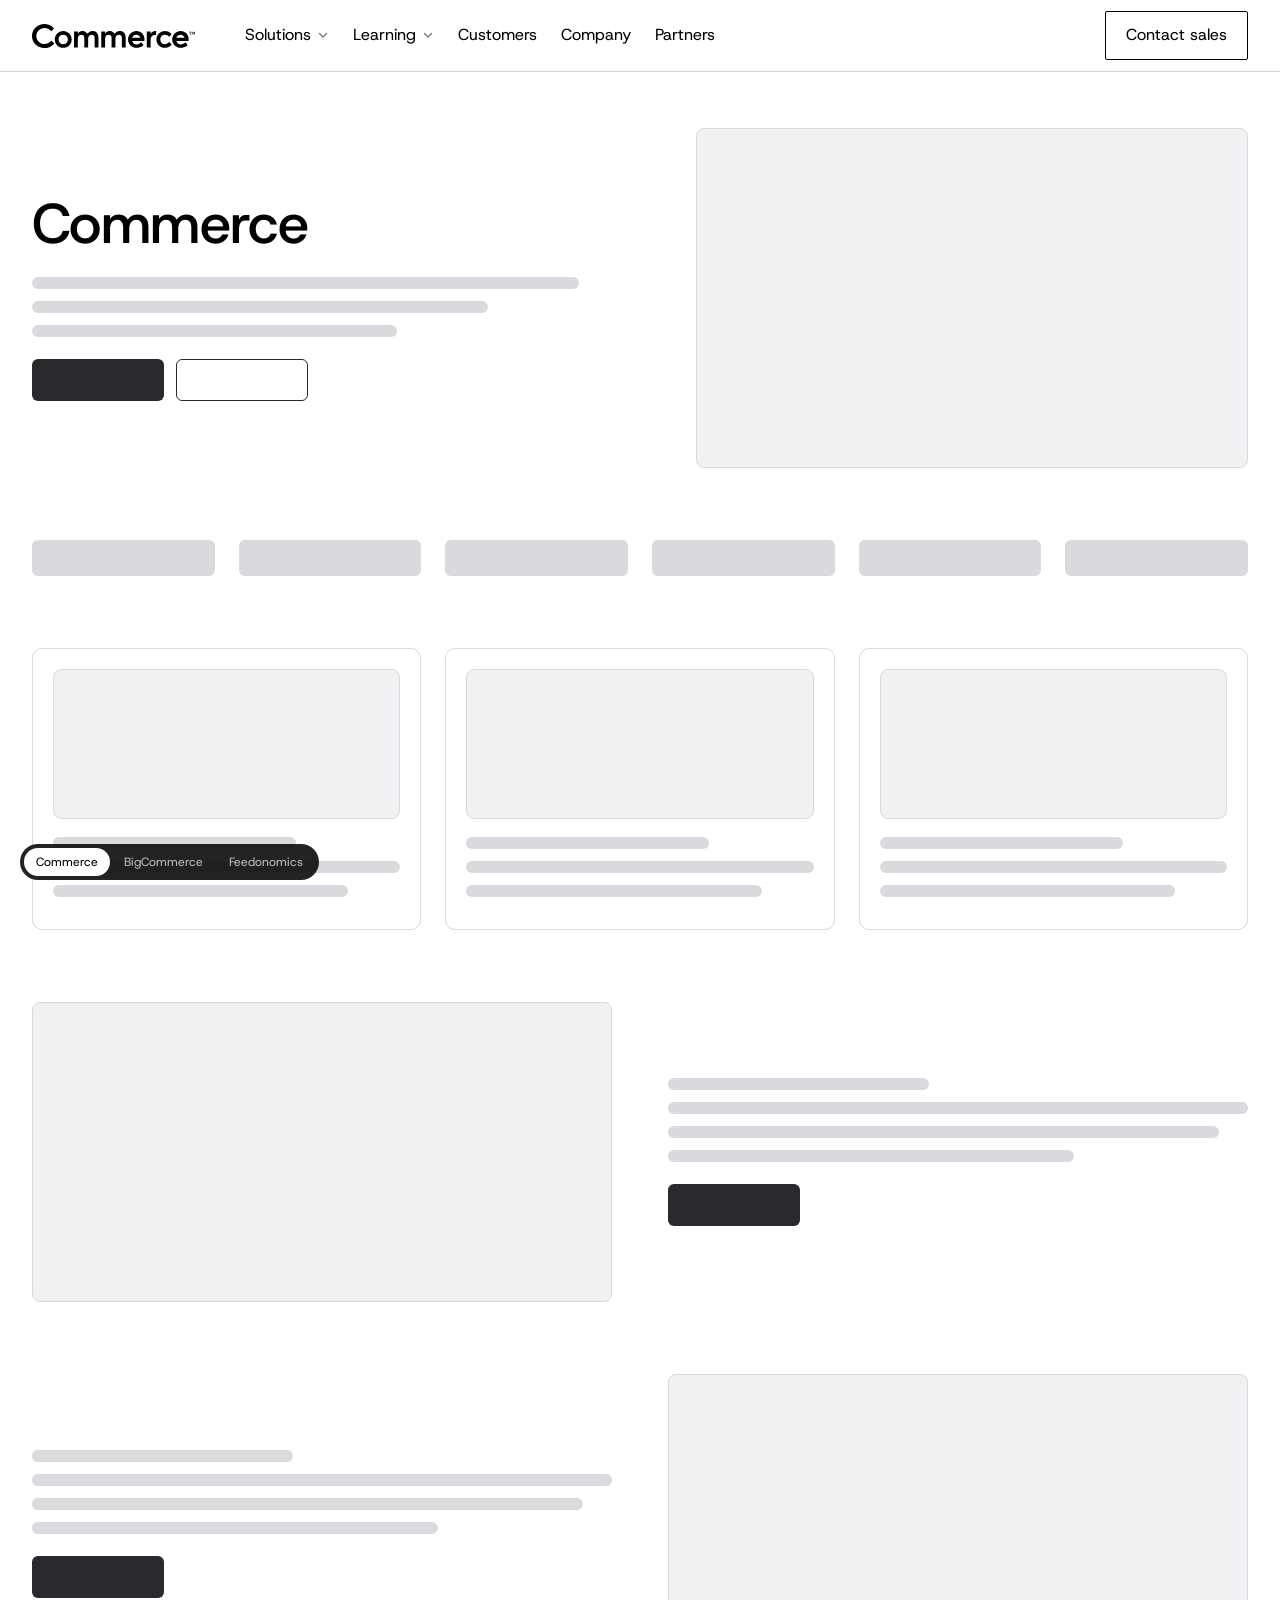
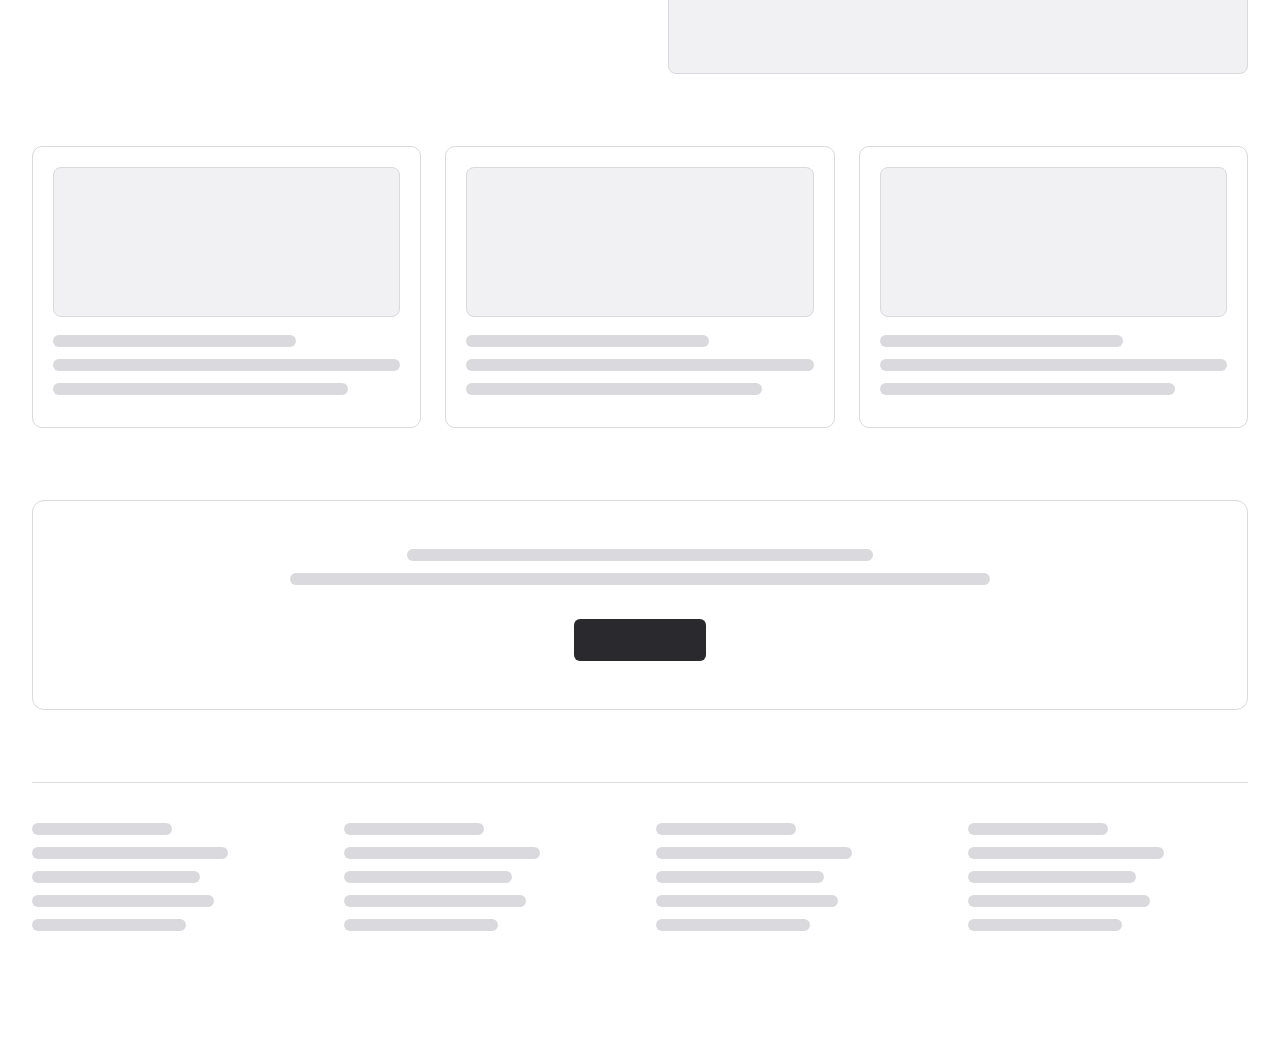
==== index.html @ 50053c6b "Add Commerce navigation prototype Vanilla HTML/CSS/JS prototype of the consolidated commerce.com nav" ====
<!doctype html>
<html lang="en">
<head>
  <meta charset="utf-8">
  <meta name="viewport" content="width=device-width, initial-scale=1">
  <title>Commerce · Navigation prototype</title>
  <link rel="preconnect" href="https://fonts.googleapis.com">
  <link rel="preconnect" href="https://fonts.gstatic.com" crossorigin>
  <link href="https://fonts.googleapis.com/css2?family=Host+Grotesk:wght@300..800&display=swap" rel="stylesheet">
  <link rel="stylesheet" href="css/styles.css">
</head>
<body data-page="commerce">

  <!-- Icon sprite -->
  <svg width="0" height="0" style="position:absolute" aria-hidden="true">
    <symbol id="i-chevron" viewBox="0 0 12 12"><path d="M2.5 4.5L6 8l3.5-3.5" fill="none" stroke="currentColor" stroke-width="1.5" stroke-linecap="round" stroke-linejoin="round"/></symbol>
    <symbol id="i-arrow" viewBox="0 0 12 11"><path d="M11.2217 5.0166C11.4167 5.21188 11.4169 5.52845 11.2217 5.72363L6.20508 10.7402L5.85156 10.3857L5.49805 10.0322L9.66211 5.86719H0V4.86719H9.6582L5.49805 0.707031L6.20508 0L11.2217 5.0166Z" fill="currentColor"/></symbol>
    <symbol id="i-bc" viewBox="0 0 20 20"><path d="M14.2929 4.7071C14.9229 4.07714 16 4.52331 16 5.41421V16C16 16.5523 15.5523 17 15 17H4.41421C3.52331 17 3.07714 15.9229 3.70711 15.2929L14.2929 4.7071Z" fill="currentColor"/></symbol>
    <symbol id="i-fdx" viewBox="0 0 20 20"><path d="M8.58579 3.41407C9.36684 2.63302 10.6332 2.63302 11.4142 3.41407L16.5859 8.58572C17.3669 9.36677 17.3669 10.6331 16.5859 11.4141L10 18L1.99993 9.99993L8.58579 3.41407Z" fill="currentColor"/></symbol>
  </svg>

  <div class="scrim" data-scrim></div>

  <!-- ============ COMMERCE BAR (global) ============ -->
  <header class="commerce-bar">
    <nav class="bar" aria-label="Commerce">
      <a class="logo" href="#/commerce" data-route="commerce" aria-label="Commerce home">
        <img src="assets/commerce-black.svg" alt="Commerce" width="163" height="24">
      </a>

      <div class="bar__right">
        <ul class="nav">
          <li class="nav-slot">
            <button class="nav-item" type="button" aria-expanded="false" aria-controls="menu-solutions" data-menu="menu-solutions">
              <span class="nav-item__label">Solutions</span>
              <svg class="chev" aria-hidden="true"><use href="#i-chevron"/></svg>
            </button>
          </li>
          <li class="nav-slot">
            <button class="nav-item" type="button" aria-expanded="false" aria-controls="menu-learning" data-menu="menu-learning">
              <span class="nav-item__label">Learning</span>
              <svg class="chev" aria-hidden="true"><use href="#i-chevron"/></svg>
            </button>
          </li>
          <li><a class="nav-item" href="#"><span class="nav-item__label">Customers</span></a></li>
          <li><a class="nav-item" href="#"><span class="nav-item__label">Company</span></a></li>
          <li><a class="nav-item" href="#"><span class="nav-item__label">Partners</span></a></li>
        </ul>
        <a class="btn btn--secondary" href="#"><span>Contact sales</span></a>
      </div>

      <!-- Solutions menu -->
      <div class="menu menu--end menu--lg" id="menu-solutions" style="--w:989px" role="region" aria-label="Solutions">
        <div class="menu__cols" style="--gap:72px">
          <section class="reveal" style="--d:0">
            <p class="eyebrow">Products</p>
            <div class="product-row">
              <div class="product" data-section="bigcommerce">
                <a class="product__head" href="#/bigcommerce" data-route="bigcommerce">
                  <span class="tile"><svg aria-hidden="true"><use href="#i-bc"/></svg></span>
                  <span class="product__text">
                    <span class="product__name">BigCommerce</span>
                    <span class="product__tag">Ecommerce platform for B2C and B2B</span>
                  </span>
                </a>
                <ul class="tree">
                  <li><a class="link" href="#"><span class="link__label">B2B Commerce</span></a></li>
                  <li><a class="link" href="#"><span class="link__label">Headless Commerce</span></a></li>
                  <li><a class="link" href="#"><span class="link__label">Payments</span></a></li>
                  <li><a class="link" href="#"><span class="link__label">Agentic Commerce ✦</span></a></li>
                  <li><a class="link" href="#"><span class="link__label">Multi-Storefront</span></a></li>
                  <li><a class="link" href="#"><span class="link__label">Checkout</span></a></li>
                  <li><a class="link" href="#"><span class="link__label">Apps &amp; Integrations</span></a></li>
                </ul>
              </div>
              <div class="product" data-section="feedonomics">
                <a class="product__head" href="#/feedonomics" data-route="feedonomics">
                  <span class="tile"><svg aria-hidden="true"><use href="#i-fdx"/></svg></span>
                  <span class="product__text">
                    <span class="product__name">Feedonomics</span>
                    <span class="product__tag">Product feed management</span>
                  </span>
                </a>
                <ul class="tree">
                  <li><a class="link" href="#"><span class="link__label">AI Data Enrichment ✦</span></a></li>
                  <li><a class="link" href="#"><span class="link__label">Agentic Commerce ✦</span></a></li>
                  <li><a class="link" href="#"><span class="link__label">Ecommerce Platform Sync</span></a></li>
                  <li><a class="link" href="#"><span class="link__label">Advertising</span></a></li>
                  <li><a class="link" href="#"><span class="link__label">Marketplaces</span></a></li>
                  <li><a class="link" href="#"><span class="link__label">Order Orchestration</span></a></li>
                  <li><a class="link" href="#"><span class="link__label">Integrations</span></a></li>
                </ul>
              </div>
            </div>
          </section>

          <section class="reveal" style="--d:1">
            <p class="eyebrow">Capabilities</p>
            <div class="group-row" style="--gap:64px">
              <div class="group">
                <p class="group__title">Industries</p>
                <ul class="list list--bordered">
                  <li><a class="link" href="#"><span class="link__label">Automotive</span></a></li>
                  <li><a class="link" href="#"><span class="link__label">B2B &amp; Wholesale</span></a></li>
                  <li><a class="link" href="#"><span class="link__label">Health &amp; Beauty</span></a></li>
                  <li><a class="link" href="#"><span class="link__label">Home &amp; Garden</span></a></li>
                  <li><a class="link" href="#"><span class="link__label">Sports &amp; Outdoors</span></a></li>
                  <li><a class="link" href="#"><span class="link__label">Fashion &amp; Apparel</span></a></li>
                  <li><a class="link" href="#"><span class="link__label">Food &amp; Beverage</span></a></li>
                  <li><a class="link" href="#"><span class="link__label">Manufacturing</span></a></li>
                </ul>
              </div>
              <div class="group">
                <p class="group__title">Teams</p>
                <ul class="list list--bordered">
                  <li><a class="link" href="#"><span class="link__label">Marketing</span></a></li>
                  <li><a class="link" href="#"><span class="link__label">Developers</span></a></li>
                  <li><a class="link" href="#"><span class="link__label">Ecommerce</span></a></li>
                  <li><a class="link" href="#"><span class="link__label">IT &amp; Security</span></a></li>
                </ul>
              </div>
            </div>
          </section>
        </div>

        <div class="strip reveal" style="--d:2">
          <div class="strip__text">
            <a class="strip__title" href="#" data-title="AI Labs">✦ Visit our AI Labs</a>
            <span class="strip__dot" aria-hidden="true">•</span>
            <span>Experiments and early access to what we’re building in agentic commerce.</span>
          </div>
          <a class="btn btn--text btn--sm" href="#" data-title="AI Labs" data-in-card aria-hidden="true" tabindex="-1"><span>Learn more</span><svg aria-hidden="true"><use href="#i-arrow"/></svg></a>
        </div>
      </div>

      <!-- Learning menu -->
      <div class="menu menu--end" id="menu-learning" style="--w:700px" role="region" aria-label="Learning">
        <div class="menu__cols" style="--gap:48px">
          <div class="group reveal" style="--d:0">
            <p class="group__title">Learning Resources</p>
            <ul class="list">
              <li><a class="link" href="#"><span class="link__label">Commerce Growth</span></a></li>
              <li><a class="link" href="#"><span class="link__label">B2B Ecommerce</span></a></li>
              <li><a class="link" href="#"><span class="link__label">Agentic Commerce</span><span class="tag">New</span></a></li>
              <li><a class="link" href="#"><span class="link__label">Channels &amp; Marketplaces</span></a></li>
              <li><a class="link" href="#"><span class="link__label">Commerce Trends</span></a></li>
              <li><a class="link" href="#"><span class="link__label">Holiday Commerce</span></a></li>
              <li><a class="link" href="#"><span class="link__label">Developer Blog</span></a></li>
            </ul>
          </div>
          <div class="group reveal" style="--d:1">
            <p class="group__title">Browse by Type</p>
            <ul class="list">
              <li><a class="link" href="#"><span class="link__label">All Resources</span></a></li>
              <li><a class="link" href="#"><span class="link__label">Articles</span></a></li>
              <li><a class="link" href="#"><span class="link__label">Blog</span></a></li>
              <li><a class="link" href="#"><span class="link__label">Guides</span></a></li>
              <li><a class="link" href="#"><span class="link__label">Podcasts</span></a></li>
              <li><a class="link" href="#"><span class="link__label">Reports</span></a></li>
              <li><a class="link" href="#"><span class="link__label">Webinars</span></a></li>
              <li><a class="link" href="#"><span class="link__label">Events</span></a></li>
            </ul>
          </div>
          <div class="group reveal" style="--d:2">
            <p class="group__title">Press</p>
            <ul class="list">
              <li><a class="link" href="#"><span class="link__label">Press Releases</span></a></li>
              <li><a class="link" href="#"><span class="link__label">News</span></a></li>
            </ul>
          </div>
        </div>
      </div>
    </nav>
  </header>

  <!-- ============ BIGCOMMERCE SUB BAR (sticky) ============ -->
  <div class="sub-bar" data-brand="bigcommerce">
    <nav class="bar bar--sub" aria-label="BigCommerce">
      <span class="sub-bar__label">Solution / BigCommerce</span>
      <ul class="nav nav--sub">
        <li class="nav-slot">
          <button class="nav-item" type="button" aria-expanded="false" aria-controls="menu-bc-features" data-menu="menu-bc-features">
            <span class="nav-item__label">Product Features</span>
            <svg class="chev" aria-hidden="true"><use href="#i-chevron"/></svg>
          </button>
          <div class="menu menu--sub" id="menu-bc-features" style="--w:1040px" role="region" aria-label="Product Features">
            <div class="menu__cols" style="--gap:28px">
              <div class="group reveal" style="--d:0">
                <p class="group__title">Start &amp; Build</p>
                <ul class="list">
                  <li><a class="link" href="#"><span class="link__label">Product Overview</span></a></li>
                  <li><a class="link" href="#"><span class="link__label">Agentic Commerce ✦</span></a></li>
                  <li><a class="link" href="#"><span class="link__label">Design Your Store</span></a></li>
                  <li><a class="link" href="#"><span class="link__label">Apps &amp; Integrations</span></a></li>
                  <li><a class="link" href="#"><span class="link__label">Migrate to BigCommerce</span></a></li>
                </ul>
              </div>
              <div class="group reveal" style="--d:1">
                <p class="group__title">Sell Your Way</p>
                <ul class="list">
                  <li><a class="link" href="#"><span class="link__label">B2B Commerce</span></a></li>
                  <li><a class="link" href="#"><span class="link__label">Channels &amp; Advertising</span></a></li>
                  <li><a class="link" href="#"><span class="link__label">Product Feed Management</span></a></li>
                  <li><a class="link" href="#"><span class="link__label">Multi-Storefront</span></a></li>
                  <li><a class="link" href="#"><span class="link__label">Headless Commerce</span></a></li>
                  <li><a class="link" href="#"><span class="link__label">International Commerce</span></a></li>
                  <li><a class="link" href="#"><span class="link__label">Data &amp; Analytics</span></a></li>
                </ul>
              </div>
              <div class="group reveal" style="--d:2">
                <p class="group__title">Run Your Business</p>
                <ul class="list">
                  <li><a class="link" href="#"><span class="link__label">Checkout</span></a></li>
                  <li><a class="link" href="#"><span class="link__label">Payments</span></a></li>
                  <li><a class="link" href="#"><span class="link__label">Inventory</span></a></li>
                  <li><a class="link" href="#"><span class="link__label">Shipping</span></a></li>
                  <li><a class="link" href="#"><span class="link__label">Promotions</span></a></li>
                  <li><a class="link" href="#"><span class="link__label">Companion ✦</span></a></li>
                </ul>
              </div>
              <div class="card reveal" style="--d:3">
                <div class="group">
                  <p class="group__title">Developers</p>
                  <ul class="list">
                    <li><a class="link" href="#"><span class="link__label">Developer Docs</span></a></li>
                    <li><a class="link" href="#"><span class="link__label">MCP Toolkit ✦</span></a></li>
                    <li><a class="link" href="#"><span class="link__label">Security &amp; Compliance</span></a></li>
                    <li><a class="link" href="#"><span class="link__label">Hosting &amp; Performance</span></a></li>
                    <li><a class="link" href="#"><span class="link__label">Staging Pro</span></a></li>
                  </ul>
                </div>
              </div>
            </div>
          </div>
        </li>
        <li><a class="nav-item" href="#"><span class="nav-item__label">Services</span></a></li>
        <li><a class="nav-item" href="#"><span class="nav-item__label">Integrations</span></a></li>
        <li><a class="nav-item" href="#"><span class="nav-item__label">Pricing</span></a></li>
        <li class="nav-slot">
          <button class="nav-item" type="button" aria-expanded="false" aria-controls="menu-bc-resources" data-menu="menu-bc-resources">
            <span class="nav-item__label">Resources</span>
            <svg class="chev" aria-hidden="true"><use href="#i-chevron"/></svg>
          </button>
          <div class="menu menu--sub" id="menu-bc-resources" style="--w:760px" role="region" aria-label="Resources">
            <div class="menu__cols" style="--gap:28px">
              <div class="group reveal" style="--d:0">
                <p class="group__title">Product Info</p>
                <ul class="list">
                  <li><a class="link" href="#"><span class="link__label">Basics of BigCommerce</span></a></li>
                  <li><a class="link" href="#"><span class="link__label">Product Releases</span></a></li>
                  <li><a class="link" href="#"><span class="link__label">Help Center</span></a></li>
                  <li><a class="link" href="#"><span class="link__label">BigCommerce University</span></a></li>
                </ul>
              </div>
              <div class="group reveal" style="--d:1">
                <p class="group__title">Community</p>
                <ul class="list">
                  <li><a class="link" href="#"><span class="link__label">Case Studies</span></a></li>
                  <li><a class="link" href="#"><span class="link__label">Customer Showcase</span></a></li>
                  <li><a class="link" href="#"><span class="link__label">Community Q&amp;A</span></a></li>
                </ul>
              </div>
              <div class="card reveal" style="--d:2">
                <div class="group">
                  <p class="group__title">Build</p>
                  <ul class="list">
                    <li><a class="link" href="#"><span class="link__label">Developer Docs</span></a></li>
                    <li><a class="link" href="#"><span class="link__label">API Reference</span></a></li>
                    <li><a class="link" href="#"><span class="link__label">MCP Toolkit ✦</span></a></li>
                    <li><a class="link" href="#"><span class="link__label">Apps Marketplace</span></a></li>
                    <li><a class="link" href="#"><span class="link__label">Partner Directory</span></a></li>
                  </ul>
                </div>
              </div>
            </div>
          </div>
        </li>
      </ul>
      <div class="sub-bar__right">
        <a class="nav-item" href="#"><span class="nav-item__label">Login</span></a>
        <a class="btn btn--secondary btn--sm" href="#"><span>Free trial</span></a>
        <a class="btn btn--primary btn--sm" href="#"><span>Get a demo</span></a>
      </div>
    </nav>
  </div>

  <!-- ============ FEEDONOMICS SUB BAR (sticky) ============ -->
  <div class="sub-bar" data-brand="feedonomics">
    <nav class="bar bar--sub" aria-label="Feedonomics">
      <span class="sub-bar__label">Solution / Feedonomics</span>
      <ul class="nav nav--sub">
        <li class="nav-slot">
          <button class="nav-item" type="button" aria-expanded="false" aria-controls="menu-fdx-features" data-menu="menu-fdx-features">
            <span class="nav-item__label">Product Features</span>
            <svg class="chev" aria-hidden="true"><use href="#i-chevron"/></svg>
          </button>
          <div class="menu menu--sub" id="menu-fdx-features" style="--w:760px" role="region" aria-label="Product Features">
            <div class="menu__cols" style="--gap:28px">
              <div class="group reveal" style="--d:0">
                <p class="group__title">Overview</p>
                <ul class="list">
                  <li><a class="link" href="#"><span class="link__label">Product Overview</span></a></li>
                  <li><a class="link" href="#"><span class="link__label">How It Works</span></a></li>
                </ul>
              </div>
              <div class="group reveal" style="--d:1">
                <p class="group__title">Products</p>
                <ul class="list">
                  <li><a class="link" href="#"><span class="link__label">Advertising</span></a></li>
                  <li><a class="link" href="#"><span class="link__label">AI Data Enrichment ✦</span></a></li>
                  <li><a class="link" href="#"><span class="link__label">Marketplaces</span></a></li>
                  <li><a class="link" href="#"><span class="link__label">Agentic Commerce ✦</span></a></li>
                  <li><a class="link" href="#"><span class="link__label">Order Orchestration</span></a></li>
                  <li><a class="link" href="#"><span class="link__label">Ecommerce Platform Sync</span></a></li>
                </ul>
              </div>
              <div class="promo reveal" style="--d:2">
                <span class="promo__eyebrow">Feedonomics Surface</span>
                <p class="promo__text">Install on BigCommerce. Free and ready in minutes.</p>
                <a class="btn btn--text btn--sm" href="#" data-in-card><span>Explore Surface</span><svg aria-hidden="true"><use href="#i-arrow"/></svg></a>
              </div>
            </div>
          </div>
        </li>
        <li class="nav-slot">
          <button class="nav-item" type="button" aria-expanded="false" aria-controls="menu-fdx-integrations" data-menu="menu-fdx-integrations">
            <span class="nav-item__label">Integrations</span>
            <svg class="chev" aria-hidden="true"><use href="#i-chevron"/></svg>
          </button>
          <div class="menu menu--sub" id="menu-fdx-integrations" style="--w:860px" role="region" aria-label="Integrations">
            <div class="menu__cols" style="--gap:28px">
              <div class="group reveal" style="--d:0">
                <p class="group__title">Overview</p>
                <ul class="list">
                  <li><a class="link" href="#"><span class="link__label">Supported Channels</span></a></li>
                  <li><a class="link" href="#"><span class="link__label">Supported Platforms</span></a></li>
                  <li><a class="btn btn--text btn--sm" href="#"><span>View all integrations</span><svg aria-hidden="true"><use href="#i-arrow"/></svg></a></li>
                </ul>
              </div>
              <div class="group reveal" style="--d:1">
                <p class="group__title">Supported Platforms</p>
                <ul class="list">
                  <li><a class="link link--logo" href="#"><img src="assets/platforms/shopify.svg" alt="" width="20" height="20"><span class="link__label">Shopify</span></a></li>
                  <li><a class="link link--logo" href="#"><img src="assets/platforms/bigcommerce.svg" alt="" width="20" height="20"><span class="link__label">BigCommerce</span></a></li>
                  <li><a class="link link--logo" href="#"><img src="assets/platforms/oracle-netsuite.svg" alt="" width="20" height="20"><span class="link__label">Oracle NetSuite</span></a></li>
                  <li><a class="link link--logo" href="#"><img src="assets/platforms/oracle-commerce.svg" alt="" width="20" height="20"><span class="link__label">Oracle Commerce</span></a></li>
                  <li><a class="link link--logo" href="#"><img src="assets/platforms/salesforce-commerce-cloud.svg" alt="" width="20" height="20"><span class="link__label">Salesforce Commerce Cloud</span></a></li>
                  <li><a class="link link--logo" href="#"><img src="assets/platforms/adobe-commerce-magento.svg" alt="" width="20" height="20"><span class="link__label">Adobe Commerce / Magento</span></a></li>
                  <li><a class="link link--logo" href="#"><img src="assets/platforms/woocommerce.svg" alt="" width="20" height="20"><span class="link__label">WooCommerce</span></a></li>
                  <li><a class="link link--logo" href="#"><img src="assets/platforms/custom.svg" alt="" width="20" height="20"><span class="link__label">Custom</span></a></li>
                </ul>
              </div>
              <div class="promo reveal" style="--d:2">
                <span class="promo__eyebrow">Integrations</span>
                <p class="promo__text">Your stack, upgraded. Connect the dots so your systems move like one engine.</p>
                <a class="btn btn--text btn--sm" href="#" data-in-card><span>Get my plan</span><svg aria-hidden="true"><use href="#i-arrow"/></svg></a>
              </div>
            </div>
          </div>
        </li>
        <li><a class="nav-item" href="#"><span class="nav-item__label">Services</span></a></li>
        <li><a class="nav-item" href="#"><span class="nav-item__label">Pricing</span></a></li>
        <li class="nav-slot">
          <button class="nav-item" type="button" aria-expanded="false" aria-controls="menu-fdx-resources" data-menu="menu-fdx-resources">
            <span class="nav-item__label">Resources</span>
            <svg class="chev" aria-hidden="true"><use href="#i-chevron"/></svg>
          </button>
          <div class="menu menu--sub" id="menu-fdx-resources" style="--w:700px" role="region" aria-label="Resources">
            <div class="menu__cols" style="--gap:48px">
              <div class="group reveal" style="--d:0">
                <p class="group__title">Learn</p>
                <ul class="list">
                  <li><a class="link" href="#"><span class="link__label">Feed Management Guides</span></a></li>
                  <li><a class="link" href="#"><span class="link__label">Case Studies</span></a></li>
                  <li><a class="link" href="#"><span class="link__label">Webinars</span></a></li>
                </ul>
              </div>
              <div class="group reveal" style="--d:1">
                <p class="group__title">Get Help</p>
                <ul class="list">
                  <li><a class="link" href="#"><span class="link__label">FeedSupport™</span></a></li>
                  <li><a class="link" href="#"><span class="link__label">Help Center</span></a></li>
                  <li><a class="link" href="#"><span class="link__label">Contact</span></a></li>
                </ul>
              </div>
              <div class="group reveal" style="--d:2">
                <p class="group__title">Build</p>
                <ul class="list">
                  <li><a class="link" href="#"><span class="link__label">Developer Docs</span></a></li>
                  <li><a class="link" href="#"><span class="link__label">API Reference</span></a></li>
                  <li><a class="link" href="#"><span class="link__label">Supported Integrations</span></a></li>
                </ul>
              </div>
            </div>
          </div>
        </li>
      </ul>
      <div class="sub-bar__right">
        <a class="nav-item" href="#"><span class="nav-item__label">Login</span></a>
        <a class="btn btn--primary btn--sm" href="#"><span>Get a demo</span></a>
      </div>
    </nav>
  </div>

  <!-- ============ PAGE (wireframe, like Josh's prototype) ============ -->
  <main class="page" id="page">
    <section class="wf-hero">
      <div>
        <h1 class="wf-title" data-page-title>Commerce</h1>
        <div class="wf-line" style="width:90%"></div>
        <div class="wf-line" style="width:75%"></div>
        <div class="wf-line" style="width:60%"></div>
        <div class="wf-btns"><div class="wf-btn"></div><div class="wf-btn ghost"></div></div>
      </div>
      <div class="wf-img"></div>
    </section>
    <section class="wf-logos">
      <div class="wf-logo"></div><div class="wf-logo"></div><div class="wf-logo"></div>
      <div class="wf-logo"></div><div class="wf-logo"></div><div class="wf-logo"></div>
    </section>
    <section class="wf-grid">
      <div class="wf-card"><div class="wf-img sm"></div><div class="wf-line" style="width:70%"></div><div class="wf-line" style="width:100%"></div><div class="wf-line" style="width:85%"></div></div>
      <div class="wf-card"><div class="wf-img sm"></div><div class="wf-line" style="width:70%"></div><div class="wf-line" style="width:100%"></div><div class="wf-line" style="width:85%"></div></div>
      <div class="wf-card"><div class="wf-img sm"></div><div class="wf-line" style="width:70%"></div><div class="wf-line" style="width:100%"></div><div class="wf-line" style="width:85%"></div></div>
    </section>
    <section class="wf-split">
      <div class="wf-img"></div>
      <div>
        <div class="wf-line" style="width:45%"></div><div class="wf-line" style="width:100%"></div><div class="wf-line" style="width:95%"></div><div class="wf-line" style="width:70%"></div>
        <div class="wf-btns"><div class="wf-btn"></div></div>
      </div>
    </section>
    <section class="wf-split rev">
      <div>
        <div class="wf-line" style="width:45%"></div><div class="wf-line" style="width:100%"></div><div class="wf-line" style="width:95%"></div><div class="wf-line" style="width:70%"></div>
        <div class="wf-btns"><div class="wf-btn"></div></div>
      </div>
      <div class="wf-img"></div>
    </section>
    <section class="wf-grid">
      <div class="wf-card"><div class="wf-img sm"></div><div class="wf-line" style="width:70%"></div><div class="wf-line" style="width:100%"></div><div class="wf-line" style="width:85%"></div></div>
      <div class="wf-card"><div class="wf-img sm"></div><div class="wf-line" style="width:70%"></div><div class="wf-line" style="width:100%"></div><div class="wf-line" style="width:85%"></div></div>
      <div class="wf-card"><div class="wf-img sm"></div><div class="wf-line" style="width:70%"></div><div class="wf-line" style="width:100%"></div><div class="wf-line" style="width:85%"></div></div>
    </section>
    <section class="wf-band">
      <div class="wf-line" style="width:40%"></div><div class="wf-line" style="width:60%"></div>
      <div class="wf-btns center"><div class="wf-btn"></div></div>
    </section>
    <footer class="wf-footer">
      <div><div class="wf-line" style="width:50%"></div><div class="wf-line" style="width:70%"></div><div class="wf-line" style="width:60%"></div><div class="wf-line" style="width:65%"></div><div class="wf-line" style="width:55%"></div></div>
      <div><div class="wf-line" style="width:50%"></div><div class="wf-line" style="width:70%"></div><div class="wf-line" style="width:60%"></div><div class="wf-line" style="width:65%"></div><div class="wf-line" style="width:55%"></div></div>
      <div><div class="wf-line" style="width:50%"></div><div class="wf-line" style="width:70%"></div><div class="wf-line" style="width:60%"></div><div class="wf-line" style="width:65%"></div><div class="wf-line" style="width:55%"></div></div>
      <div><div class="wf-line" style="width:50%"></div><div class="wf-line" style="width:70%"></div><div class="wf-line" style="width:60%"></div><div class="wf-line" style="width:65%"></div><div class="wf-line" style="width:55%"></div></div>
    </footer>
  </main>

  <!-- Prototype scaffolding: jump between page states -->
  <div class="proto-switch" role="group" aria-label="Prototype page">
    <a href="#/commerce" data-route="commerce">Commerce</a>
    <a href="#/bigcommerce" data-route="bigcommerce">BigCommerce</a>
    <a href="#/feedonomics" data-route="feedonomics">Feedonomics</a>
  </div>

  <script src="js/nav.js"></script>
</body>
</html>
---- css/styles.css ----
/* ==========================================================================
   Commerce navigation prototype
   Tokens come from the Multi-Brand [DS] library, "Brand" collection, BC mode.
   ========================================================================== */

:root {
  --logo-w: 163px;
  --nav-gap: 40px;
  /* Type */
  --font: "Host Grotesk", ui-sans-serif, system-ui, -apple-system, "Segoe UI", sans-serif;
  --type-m: 16px;            /* Type/Font Size/Type M  (main nav) */
  --type-s: 14px;            /* Type/Font Size/Type S  (menus, sub nav) */
  --lh-m: 22.4px;
  --lh-s: 19.6px;
  --w-regular: 400;
  --w-medium: 500;

  /* Color */
  --text: #000;                 /* Type/Color/Primary */
  --text-tertiary: #667085;     /* Type/Color/Tertiary */
  --text-inverse: #fff;         /* Type/Color/Inverse */
  --surface: #fff;              /* Surface/Base */
  --surface-2: #f2f4f7;         /* Surface/Secondary */
  --surface-inverse: #000;      /* Surface/Inverse */
  --border: #d0d5dd;           /* Border/UI/Border 200 */
  --border-strong: #000;        /* Border/UI/Border Black */

  /* Radius */
  --r-sm: 2px;                  /* button */
  --r-md: 8px;                  /* nav item fill */
  --r-lg: 12px;                 /* icon tile */
  --r-xl: 16px;                 /* menu panel, cards */

  /* Layout */
  --gutter: 32px;
  --bar-h: 72px;
  --sub-h: 53px;

  /* Motion: unhurried, eased-out. Same curve family Lattice uses. */
  --ease: cubic-bezier(0.165, 0.84, 0.44, 1);
  --ease-out: cubic-bezier(0.16, 1, 0.3, 1);
  --ease-soft: cubic-bezier(0.24, 0.64, 0.32, 1);
  --t-fill: 0.34s;
  --t-menu: 0.5s;
  --t-scrim: 0.5s;

  /* Wireframe page (matches Josh's prototype) */
  --wf: #d9d9de;
  --wf-light: #f1f1f3;
  --wf-dark: #2a2a2e;
}

*, *::before, *::after { box-sizing: border-box; }

html { scroll-behavior: auto; }

body {
  margin: 0;
  min-width: 1100px;
  font-family: var(--font);
  font-size: var(--type-s);
  line-height: var(--lh-s);
  font-weight: var(--w-regular);
  color: var(--text);
  background: var(--surface);
  -webkit-font-smoothing: antialiased;
}

a { color: inherit; text-decoration: none; }
ul { list-style: none; margin: 0; padding: 0; }
p { margin: 0; }
button { font: inherit; color: inherit; }
img { display: block; }

:focus-visible { outline: 2px solid var(--text); outline-offset: 2px; }

/* ==========================================================================
   Scrim
   ========================================================================== */
.scrim {
  position: fixed;
  inset: 0;
  z-index: 50;
  background: rgba(0, 0, 0, 0.35);
  opacity: 0;
  pointer-events: none;
  transition: opacity var(--t-scrim) var(--ease);
}
body.menu-open .scrim { opacity: 1; pointer-events: auto; }

/* ==========================================================================
   Bars
   Commerce bar: sticky on Commerce pages, scrolls away on BigCommerce and
   Feedonomics pages. The product (Solution) bar is always sticky.
   ========================================================================== */
.commerce-bar {
  position: relative;
  z-index: 70;
  background: var(--surface);
}
body[data-page="commerce"] .commerce-bar { position: sticky; top: 0; }

.bar {
  position: relative;
  display: flex;
  align-items: center;
  height: var(--bar-h);
  padding: 0 var(--gutter);
  background: var(--surface);
  border-bottom: 1px solid var(--border);
  font-size: var(--type-m);
  line-height: var(--lh-m);
}
.logo { display: inline-flex; align-items: center; }
.logo img { height: 24px; width: auto; }

.bar__right { display: contents; }
/* Nav items sit next to the logo; the button stays on the right */
.bar__right > .nav { margin-left: var(--nav-gap); }
.bar__right > .btn { margin-left: auto; }
/* 4px between items so an active fill and a hover fill never touch */
.nav { display: flex; align-items: center; gap: 4px; }

/* Sub (Solution) bar */
.sub-bar {
  display: none;
  position: sticky;
  top: 0;
  z-index: 60;
}
body[data-page="bigcommerce"] .sub-bar[data-brand="bigcommerce"],
body[data-page="feedonomics"] .sub-bar[data-brand="feedonomics"] {
  display: block;
  animation: bar-in 0.7s var(--ease-out) both;
}
.bar--sub {
  height: var(--sub-h);
  padding: 8px var(--gutter);
  gap: 28px;
  font-size: var(--type-s);
  line-height: var(--lh-s);
}
/* The label takes the same width as the Commerce logo + gap, so the Solution bar's
   first item starts exactly where the Commerce bar's first item does */
.sub-bar__label {
  flex: none;
  width: calc(var(--logo-w) + var(--nav-gap) - 28px);
  font-weight: var(--w-medium);
  white-space: nowrap;
}
.nav--sub { align-items: center; }
.sub-bar__right {
  margin-left: auto;
  display: flex;
  align-items: center;
  gap: 16px;
}

@keyframes bar-in {
  from { opacity: 0; transform: translateY(-6px); }
  to   { opacity: 1; transform: none; }
}

/* ==========================================================================
   Nav items: the container fill is revealed on hover and while open
   ========================================================================== */
.nav-item {
  position: relative;
  isolation: isolate;
  display: inline-flex;
  align-items: center;
  gap: 6px;
  padding: 8px 10px;
  border: 0;
  background: none;
  border-radius: var(--r-md);
  cursor: pointer;
  white-space: nowrap;
  font-size: inherit;
  line-height: inherit;
}
.nav-item::before {
  content: "";
  position: absolute;
  inset: 0;
  z-index: -1;
  border-radius: inherit;
  background: var(--surface-2);
  opacity: 0;
  transform: scale(0.94);
  transition: opacity var(--t-fill) var(--ease), transform 0.45s var(--ease-out);
}
.nav-item:hover::before,
.nav-item:focus-visible::before,
.nav-item[aria-expanded="true"]::before,
.nav-item[data-current]::before {
  opacity: 1;
  transform: scale(1);
}
.nav-item__label {
  transition: font-weight 0.3s var(--ease);
}
.nav-item[aria-expanded="true"] .nav-item__label,
.nav-item[data-current] .nav-item__label { font-weight: var(--w-medium); }

.chev {
  width: 12px;
  height: 12px;
  opacity: 0.5;
  transition: transform 0.5s var(--ease-out), opacity var(--t-fill) var(--ease);
}
.nav-item:hover .chev { opacity: 0.8; }
.nav-item[aria-expanded="true"] .chev { transform: rotate(180deg); opacity: 0.8; }

.nav-slot { position: relative; }

/* ==========================================================================
   Buttons (library Button, BC mode)
   ========================================================================== */
.btn {
  display: inline-flex;
  align-items: center;
  justify-content: center;
  gap: 8px;
  padding: 12px 20px;
  border: 1px solid transparent;
  border-radius: var(--r-sm);
  font-size: var(--type-m);
  line-height: var(--lh-m);
  white-space: nowrap;
  cursor: pointer;
  transition: background-color 0.35s var(--ease), color 0.35s var(--ease), border-color 0.35s var(--ease);
}
.btn--sm { padding: 8px 12px; font-size: var(--type-s); line-height: var(--lh-s); }

.btn--primary { background: var(--surface-inverse); color: var(--text-inverse); }
.btn--primary:hover { background: #1f1f1f; }

.btn--secondary { border-color: var(--border-strong); color: var(--text); background: transparent; }
.btn--secondary:hover { background: var(--surface-2); }

.btn--text { padding: 0; border: 0; background: none; color: var(--text); }
.btn--text svg {
  width: 11px;
  height: 11px;
  transition: transform 0.5s var(--ease-out);
}
.btn--text:hover svg { transform: translateX(4px); }

/* ==========================================================================
   Menus
   ========================================================================== */
.menu {
  position: absolute;
  z-index: 80;
  width: max-content;
  max-width: calc(100vw - 2 * var(--gutter));
  padding: 24px 28px;
  background: var(--surface);
  border: 1px solid var(--border);
  border-radius: var(--r-xl);
  box-shadow: 0 12px 32px rgba(0, 0, 0, 0.12);
  font-size: var(--type-s);
  line-height: var(--lh-s);

  opacity: 0;
  visibility: hidden;
  pointer-events: none;
  transform: translate(var(--shift, 0px), -10px) scale(0.985);
  transform-origin: 50% 0;
  transition:
    opacity 0.38s var(--ease),
    transform var(--t-menu) var(--ease-out),
    visibility 0s linear var(--t-menu);
}
.menu.is-open {
  opacity: 1;
  visibility: visible;
  pointer-events: auto;
  transform: translate(var(--shift, 0px), 0) scale(1);
  transition:
    opacity 0.45s var(--ease),
    transform var(--t-menu) var(--ease-out),
    visibility 0s;
}

/* Commerce bar menus: left edge lines up with their nav item (set in nav.js), 16px under the bar */
.menu--end { top: calc(100% + 16px); left: var(--left, 0px); }
/* Sub bar menus: left-aligned under their trigger, 8px under the bar */
.menu--sub { top: calc(100% + 16px); left: -10px; }

.menu__cols { display: flex; gap: var(--gap, 48px); align-items: flex-start; }
.menu__cols > * { flex: none; }
.menu .link, .menu .btn, .menu p { white-space: nowrap; }

/* Content rises in, one block after another */
.menu.is-open .reveal {
  animation: rise 0.7s var(--ease-out) backwards;
  animation-delay: calc(var(--d, 0) * 70ms + 90ms);
}
@keyframes rise {
  from { opacity: 0; transform: translateY(10px); }
  to   { opacity: 1; transform: none; }
}

/* Labels */
.eyebrow {
  color: var(--text-tertiary);
  margin-bottom: 20px;
}
.group__title { font-weight: var(--w-medium); margin-bottom: 16px; }

.group-row { display: flex; gap: var(--gap, 48px); }

/* Lists */
.list { display: flex; flex-direction: column; gap: 12px; }
.list--bordered { border-left: 1px solid var(--border); padding-left: 9px; }

/* ----- Sub-nav links: bold + nudge right + arrow (Lattice-style) --------- */
.link {
  display: inline-flex;
  align-items: center;
  gap: 10px;
  min-height: 20px;
  border-radius: 4px;
}
.link__label {
  display: inline-block;
  font-weight: var(--w-regular);
  transition:
    transform 0.55s var(--ease-out),
    font-weight 0.4s var(--ease);
}
.link__label::after {
  content: "→";
  display: inline-block;
  margin-left: 0.45em;
  opacity: 0;
  filter: blur(2px);
  transform: translateX(-30%);
  transition:
    opacity 0.4s var(--ease-soft),
    filter 0.4s var(--ease-soft),
    transform 0.6s var(--ease-out);
}
.link:hover .link__label,
.link:focus-visible .link__label {
  font-weight: var(--w-medium);
  transform: translateX(4px);
}
.link:hover .link__label::after,
.link:focus-visible .link__label::after {
  opacity: 0.45;
  filter: blur(0);
  transform: none;
}
.link--logo img { flex: none; transition: transform 0.55s var(--ease-out); }
.link--logo:hover img { transform: translateX(4px); }

/* ----- Focus: hovering one dropdown item quietly dims the rest ------------
   An "item" is a link, a product header, a standalone text button, or a whole
   card / strip (cards are one big link, so they count as one item).
   Three timings, so it feels attentive going in and unhurried coming out:
   1. Dimming the others:      fast, no delay
   2. The hovered item:        brightens quickly
   3. Everything returning:    waits a beat (also covers the gap between two
                               items), then fades back slowly
   Tune --focus-dim, --focus-return-delay and --focus-return-time to taste. */
:root {
  --focus-dim: 0.4;
  --focus-return-delay: 0.32s;
  --focus-return-time: 1s;
}

/* 3. Resting state: the slow, delayed return */
.menu .link,
.menu .product__head,
.menu .btn--text:not([data-in-card]),
.menu .promo,
.menu .strip,
.menu .group__title {
  transition:
    opacity var(--focus-return-time) var(--ease-soft) var(--focus-return-delay),
    background-color 0.45s var(--ease),
    color 0.35s var(--ease);
}

/* 1. The others dim right away */
.menu:has(:is(.link, .product__head, .btn--text:not([data-in-card]), .promo, .strip):is(:hover, :focus-visible, :has(:focus-visible)))
  :is(.link, .product__head, .btn--text:not([data-in-card]), .promo, .strip, .group__title):not(:is(:hover, :focus-visible, :has(:focus-visible))) {
  opacity: var(--focus-dim);
  transition:
    opacity 0.45s var(--ease) 0s,
    background-color 0.45s var(--ease),
    color 0.35s var(--ease);
}

/* A parent stays lit while one of its own items is focused:
   BigCommerce / Feedonomics while their features are hovered,
   Industries / Teams while their links are hovered */
.menu.menu.menu .product:has(:is(:hover, :focus-visible)) > .product__head,
.menu.menu.menu .group:has(:is(:hover, :focus-visible)) > .group__title {
  opacity: 1 !important;
  transition: opacity 0.3s var(--ease) 0s !important;
}

/* 2. The hovered item comes up to full strength promptly */
.menu :is(.link, .product__head, .btn--text:not([data-in-card]), .promo, .strip):is(:hover, :focus-visible, :has(:focus-visible)) {
  transition:
    opacity 0.3s var(--ease) 0s,
    background-color 0.45s var(--ease),
    color 0.35s var(--ease);
}

.tag {
  padding: 1px 6px;
  border-radius: 4px;
  background: var(--surface-2);
  color: var(--text-tertiary);
}

/* ----- Product block (BigCommerce / Feedonomics) ------------------------- */
.product-row { display: flex; gap: 48px; }
.product { min-width: 0; }
.product__head { display: flex; align-items: center; gap: 12px; }
.tile {
  flex: none;
  display: grid;
  place-items: center;
  width: 40px;
  height: 40px;
  border-radius: var(--r-lg);
  background: var(--surface-inverse);
  color: var(--text-inverse);
  transition: transform 0.6s var(--ease-out);
}
.tile svg { width: 20px; height: 20px; }
.product__text { display: flex; flex-direction: column; gap: 2px; }
/* Larger items: only the arrow appears. No weight change, no shift. */
.product__name {
  font-weight: var(--w-medium);
}
.product__name::after {
  content: "→";
  display: inline-block;
  margin-left: 0.5em;
  opacity: 0;
  filter: blur(2px);
  transform: translateX(-30%);
  transition:
    opacity 0.4s var(--ease-soft),
    filter 0.4s var(--ease-soft),
    transform 0.6s var(--ease-out);
}
.product__head:hover .product__name::after,
.product__head:focus-visible .product__name::after {
  opacity: 0.45;
  filter: blur(0);
  transform: none;
}
.product__tag { color: var(--text-tertiary); }

/* Connector tree: a quiet line from the tile down to each feature */
.tree { display: flex; flex-direction: column; padding-top: 18px; }
.tree li { position: relative; padding: 7px 0 7px 44px; }
.tree li::before,
.tree li::after {
  content: "";
  position: absolute;
  left: 19.25px;
}
.tree li::before {
  top: 0;
  bottom: 0;
  border-left: 1.5px solid var(--border);
}
.tree li:first-child::before { top: -18px; }
.tree li:last-child::before { bottom: auto; height: calc(50% - 12px); }
.tree li:first-child:last-child::before { height: calc(50% - 12px + 18px); }
.tree li::after {
  top: calc(50% - 12px);
  width: 12px;
  height: 12px;
  border-left: 1.5px solid var(--border);
  border-bottom: 1.5px solid var(--border);
  border-bottom-left-radius: 12px;
}

/* Strip along the bottom of the Solutions menu */
.strip {
  position: relative;
  cursor: pointer;
  display: flex;
  align-items: center;
  justify-content: space-between;
  gap: 24px;
  margin-top: 28px;
  padding: 14px 20px;
  background: var(--surface-2);
  border-radius: 14px;
}
.strip__text { display: flex; align-items: center; gap: 8px; }
.strip__title { font-weight: var(--w-medium); font-size: 15px; }

/* Cards inside menus */
.card {
  background: var(--surface-2);
  border-radius: var(--r-xl);
  padding: 20px;
}
.promo {
  position: relative;
  cursor: pointer;
  display: flex;
  flex-direction: column;
  justify-content: flex-end;
  align-self: stretch;
  width: 260px;
  min-height: 160px;
  gap: 8px;
  padding: 20px;
  background: var(--surface-2);
  border-radius: var(--r-xl);
}
.promo .btn { align-self: flex-start; }

/* Whole-card links: the link's ::after stretches over the entire card */
.promo .btn--text::after,
.strip__title::after {
  content: "";
  position: absolute;
  inset: 0;
  border-radius: inherit;
}
.promo:hover,
.strip:hover { background: #e8ecf2; }
.promo:hover .btn--text svg,
.strip:hover .btn--text svg { transform: translateX(4px); }
.promo a:focus-visible,
.strip a:focus-visible { outline: none; }
.promo:has(:focus-visible),
.strip:has(:focus-visible) { outline: 2px solid var(--text); outline-offset: 2px; }
.promo__eyebrow { color: var(--text-tertiary); }
.promo__text { font-weight: var(--w-medium); white-space: normal !important; }

/* ==========================================================================
   Wireframe page (after Josh's prototype)
   ========================================================================== */
.page {
  display: flex;
  flex-direction: column;
  gap: 72px;
  max-width: 1440px;
  margin: 0 auto;
  padding: 56px var(--gutter) 96px;
}
.wf-title {
  margin: 0 0 24px;
  font-size: 56px;
  line-height: 1.05;
  font-weight: var(--w-medium);
  letter-spacing: -0.01em;
}
.wf-line { height: 12px; border-radius: 6px; background: var(--wf); margin: 0 0 12px; }
.wf-img {
  min-height: 240px;
  border: 1.5px solid var(--wf);
  border-radius: 8px;
  background: var(--wf-light);
}
.wf-img.sm { min-height: 150px; margin-bottom: 18px; }
.wf-btns { display: flex; gap: 12px; margin-top: 22px; }
.wf-btns.center { justify-content: center; }
.wf-btn { width: 132px; height: 42px; border-radius: 6px; background: var(--wf-dark); }
.wf-btn.ghost { background: none; border: 1.5px solid var(--wf-dark); }
.wf-hero { display: grid; grid-template-columns: 1.1fr 1fr; gap: 56px; align-items: center; }
.wf-hero .wf-img { min-height: 340px; }
.wf-logos { display: grid; grid-template-columns: repeat(6, 1fr); gap: 24px; }
.wf-logo { height: 36px; border-radius: 6px; background: var(--wf); }
.wf-grid { display: grid; grid-template-columns: repeat(3, 1fr); gap: 24px; }
.wf-card { border: 1.5px solid var(--wf); border-radius: 10px; padding: 20px; background: #fff; }
.wf-split { display: grid; grid-template-columns: 1fr 1fr; gap: 56px; align-items: center; }
.wf-split .wf-img { min-height: 300px; }
.wf-band {
  display: flex;
  flex-direction: column;
  align-items: center;
  padding: 48px 24px;
  border: 1.5px solid var(--wf);
  border-radius: 12px;
  background: #fff;
}
.wf-band .wf-line { margin-left: auto; margin-right: auto; }
.wf-footer {
  display: grid;
  grid-template-columns: repeat(4, 1fr);
  gap: 32px;
  padding-top: 40px;
  border-top: 1.5px solid var(--wf);
}

/* Prototype scaffolding: not part of the design */
.proto-switch {
  position: fixed;
  left: 20px;
  bottom: 20px;
  z-index: 90;
  display: flex;
  gap: 2px;
  padding: 4px;
  background: rgba(17, 17, 17, 0.92);
  border-radius: 999px;
  font-size: 12px;
  line-height: 16px;
}
.proto-switch a {
  padding: 6px 12px;
  border-radius: 999px;
  color: rgba(255, 255, 255, 0.7);
  transition: background-color 0.4s var(--ease), color 0.4s var(--ease);
}
.proto-switch a:hover { color: #fff; }
.proto-switch a[aria-current="page"] { background: #fff; color: #000; }

@media (prefers-reduced-motion: reduce) {
  *, *::before, *::after {
    animation-duration: 0.01ms !important;
    animation-delay: 0s !important;
    transition-duration: 0.01ms !important;
    transition-delay: 0s !important;
  }
}
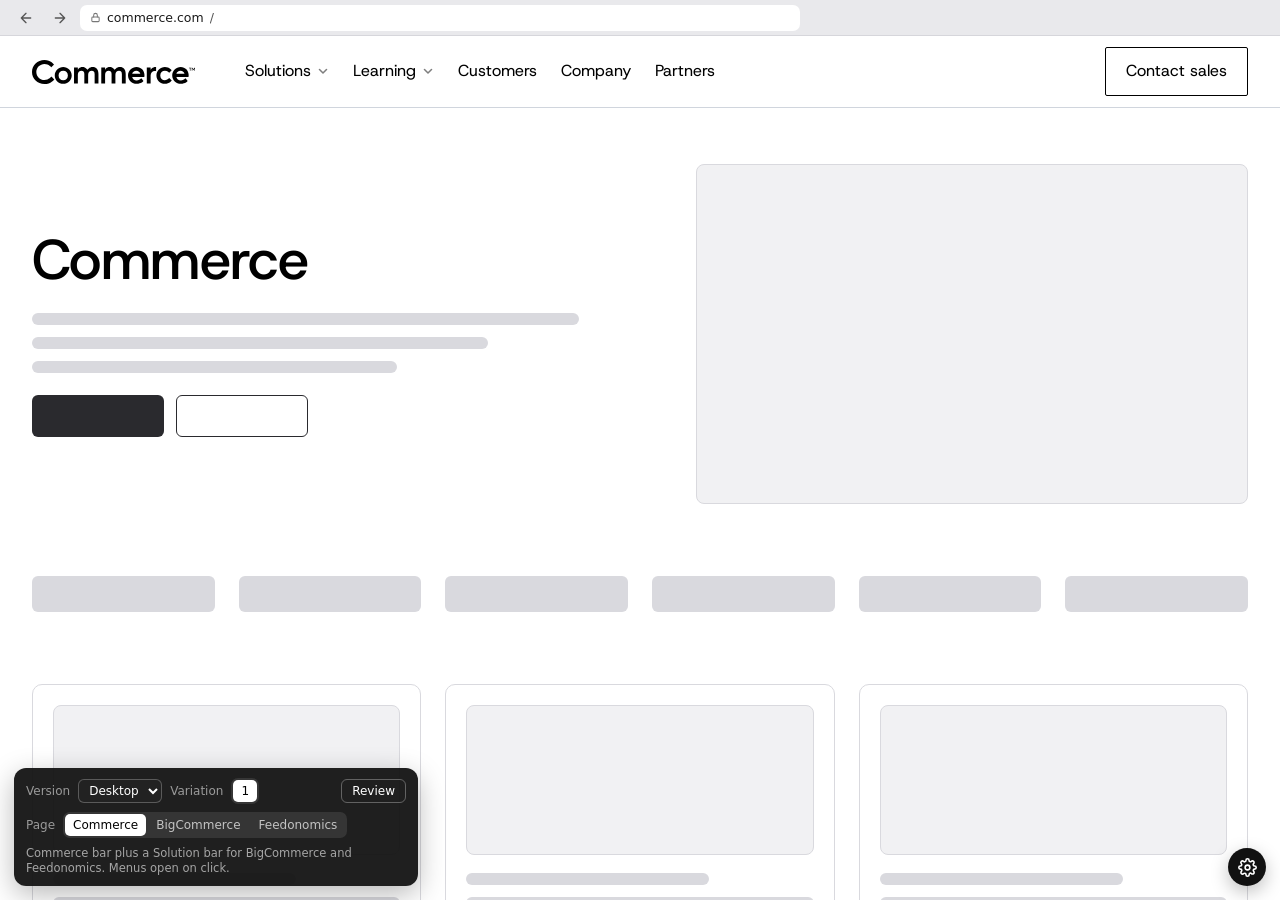
==== commit 8e7d8047: "Add review shell: version/variation switcher, review notes, live controls Desktop prototype moves to" ====
--- a/index.html
+++ b/index.html
@@ -3,464 +3,63 @@
 <head>
   <meta charset="utf-8">
   <meta name="viewport" content="width=device-width, initial-scale=1">
-  <title>Commerce · Navigation prototype</title>
-  <link rel="preconnect" href="https://fonts.googleapis.com">
-  <link rel="preconnect" href="https://fonts.gstatic.com" crossorigin>
-  <link href="https://fonts.googleapis.com/css2?family=Host+Grotesk:wght@300..800&display=swap" rel="stylesheet">
-  <link rel="stylesheet" href="css/styles.css">
+  <title>Commerce Navigation Prototypes</title>
+  <link rel="stylesheet" href="css/shell.css">
 </head>
-<body data-page="commerce">
-
-  <!-- Icon sprite -->
-  <svg width="0" height="0" style="position:absolute" aria-hidden="true">
-    <symbol id="i-chevron" viewBox="0 0 12 12"><path d="M2.5 4.5L6 8l3.5-3.5" fill="none" stroke="currentColor" stroke-width="1.5" stroke-linecap="round" stroke-linejoin="round"/></symbol>
-    <symbol id="i-arrow" viewBox="0 0 12 11"><path d="M11.2217 5.0166C11.4167 5.21188 11.4169 5.52845 11.2217 5.72363L6.20508 10.7402L5.85156 10.3857L5.49805 10.0322L9.66211 5.86719H0V4.86719H9.6582L5.49805 0.707031L6.20508 0L11.2217 5.0166Z" fill="currentColor"/></symbol>
-    <symbol id="i-bc" viewBox="0 0 20 20"><path d="M14.2929 4.7071C14.9229 4.07714 16 4.52331 16 5.41421V16C16 16.5523 15.5523 17 15 17H4.41421C3.52331 17 3.07714 15.9229 3.70711 15.2929L14.2929 4.7071Z" fill="currentColor"/></symbol>
-    <symbol id="i-fdx" viewBox="0 0 20 20"><path d="M8.58579 3.41407C9.36684 2.63302 10.6332 2.63302 11.4142 3.41407L16.5859 8.58572C17.3669 9.36677 17.3669 10.6331 16.5859 11.4141L10 18L1.99993 9.99993L8.58579 3.41407Z" fill="currentColor"/></symbol>
-  </svg>
-
-  <div class="scrim" data-scrim></div>
-
-  <!-- ============ COMMERCE BAR (global) ============ -->
-  <header class="commerce-bar">
-    <nav class="bar" aria-label="Commerce">
-      <a class="logo" href="#/commerce" data-route="commerce" aria-label="Commerce home">
-        <img src="assets/commerce-black.svg" alt="Commerce" width="163" height="24">
-      </a>
-
-      <div class="bar__right">
-        <ul class="nav">
-          <li class="nav-slot">
-            <button class="nav-item" type="button" aria-expanded="false" aria-controls="menu-solutions" data-menu="menu-solutions">
-              <span class="nav-item__label">Solutions</span>
-              <svg class="chev" aria-hidden="true"><use href="#i-chevron"/></svg>
-            </button>
-          </li>
-          <li class="nav-slot">
-            <button class="nav-item" type="button" aria-expanded="false" aria-controls="menu-learning" data-menu="menu-learning">
-              <span class="nav-item__label">Learning</span>
-              <svg class="chev" aria-hidden="true"><use href="#i-chevron"/></svg>
-            </button>
-          </li>
-          <li><a class="nav-item" href="#"><span class="nav-item__label">Customers</span></a></li>
-          <li><a class="nav-item" href="#"><span class="nav-item__label">Company</span></a></li>
-          <li><a class="nav-item" href="#"><span class="nav-item__label">Partners</span></a></li>
-        </ul>
-        <a class="btn btn--secondary" href="#"><span>Contact sales</span></a>
-      </div>
-
-      <!-- Solutions menu -->
-      <div class="menu menu--end menu--lg" id="menu-solutions" style="--w:989px" role="region" aria-label="Solutions">
-        <div class="menu__cols" style="--gap:72px">
-          <section class="reveal" style="--d:0">
-            <p class="eyebrow">Products</p>
-            <div class="product-row">
-              <div class="product" data-section="bigcommerce">
-                <a class="product__head" href="#/bigcommerce" data-route="bigcommerce">
-                  <span class="tile"><svg aria-hidden="true"><use href="#i-bc"/></svg></span>
-                  <span class="product__text">
-                    <span class="product__name">BigCommerce</span>
-                    <span class="product__tag">Ecommerce platform for B2C and B2B</span>
-                  </span>
-                </a>
-                <ul class="tree">
-                  <li><a class="link" href="#"><span class="link__label">B2B Commerce</span></a></li>
-                  <li><a class="link" href="#"><span class="link__label">Headless Commerce</span></a></li>
-                  <li><a class="link" href="#"><span class="link__label">Payments</span></a></li>
-                  <li><a class="link" href="#"><span class="link__label">Agentic Commerce ✦</span></a></li>
-                  <li><a class="link" href="#"><span class="link__label">Multi-Storefront</span></a></li>
-                  <li><a class="link" href="#"><span class="link__label">Checkout</span></a></li>
-                  <li><a class="link" href="#"><span class="link__label">Apps &amp; Integrations</span></a></li>
-                </ul>
-              </div>
-              <div class="product" data-section="feedonomics">
-                <a class="product__head" href="#/feedonomics" data-route="feedonomics">
-                  <span class="tile"><svg aria-hidden="true"><use href="#i-fdx"/></svg></span>
-                  <span class="product__text">
-                    <span class="product__name">Feedonomics</span>
-                    <span class="product__tag">Product feed management</span>
-                  </span>
-                </a>
-                <ul class="tree">
-                  <li><a class="link" href="#"><span class="link__label">AI Data Enrichment ✦</span></a></li>
-                  <li><a class="link" href="#"><span class="link__label">Agentic Commerce ✦</span></a></li>
-                  <li><a class="link" href="#"><span class="link__label">Ecommerce Platform Sync</span></a></li>
-                  <li><a class="link" href="#"><span class="link__label">Advertising</span></a></li>
-                  <li><a class="link" href="#"><span class="link__label">Marketplaces</span></a></li>
-                  <li><a class="link" href="#"><span class="link__label">Order Orchestration</span></a></li>
-                  <li><a class="link" href="#"><span class="link__label">Integrations</span></a></li>
-                </ul>
-              </div>
-            </div>
-          </section>
-
-          <section class="reveal" style="--d:1">
-            <p class="eyebrow">Capabilities</p>
-            <div class="group-row" style="--gap:64px">
-              <div class="group">
-                <p class="group__title">Industries</p>
-                <ul class="list list--bordered">
-                  <li><a class="link" href="#"><span class="link__label">Automotive</span></a></li>
-                  <li><a class="link" href="#"><span class="link__label">B2B &amp; Wholesale</span></a></li>
-                  <li><a class="link" href="#"><span class="link__label">Health &amp; Beauty</span></a></li>
-                  <li><a class="link" href="#"><span class="link__label">Home &amp; Garden</span></a></li>
-                  <li><a class="link" href="#"><span class="link__label">Sports &amp; Outdoors</span></a></li>
-                  <li><a class="link" href="#"><span class="link__label">Fashion &amp; Apparel</span></a></li>
-                  <li><a class="link" href="#"><span class="link__label">Food &amp; Beverage</span></a></li>
-                  <li><a class="link" href="#"><span class="link__label">Manufacturing</span></a></li>
-                </ul>
-              </div>
-              <div class="group">
-                <p class="group__title">Teams</p>
-                <ul class="list list--bordered">
-                  <li><a class="link" href="#"><span class="link__label">Marketing</span></a></li>
-                  <li><a class="link" href="#"><span class="link__label">Developers</span></a></li>
-                  <li><a class="link" href="#"><span class="link__label">Ecommerce</span></a></li>
-                  <li><a class="link" href="#"><span class="link__label">IT &amp; Security</span></a></li>
-                </ul>
-              </div>
-            </div>
-          </section>
-        </div>
-
-        <div class="strip reveal" style="--d:2">
-          <div class="strip__text">
-            <a class="strip__title" href="#" data-title="AI Labs">✦ Visit our AI Labs</a>
-            <span class="strip__dot" aria-hidden="true">•</span>
-            <span>Experiments and early access to what we’re building in agentic commerce.</span>
-          </div>
-          <a class="btn btn--text btn--sm" href="#" data-title="AI Labs" data-in-card aria-hidden="true" tabindex="-1"><span>Learn more</span><svg aria-hidden="true"><use href="#i-arrow"/></svg></a>
-        </div>
-      </div>
-
-      <!-- Learning menu -->
-      <div class="menu menu--end" id="menu-learning" style="--w:700px" role="region" aria-label="Learning">
-        <div class="menu__cols" style="--gap:48px">
-          <div class="group reveal" style="--d:0">
-            <p class="group__title">Learning Resources</p>
-            <ul class="list">
-              <li><a class="link" href="#"><span class="link__label">Commerce Growth</span></a></li>
-              <li><a class="link" href="#"><span class="link__label">B2B Ecommerce</span></a></li>
-              <li><a class="link" href="#"><span class="link__label">Agentic Commerce</span><span class="tag">New</span></a></li>
-              <li><a class="link" href="#"><span class="link__label">Channels &amp; Marketplaces</span></a></li>
-              <li><a class="link" href="#"><span class="link__label">Commerce Trends</span></a></li>
-              <li><a class="link" href="#"><span class="link__label">Holiday Commerce</span></a></li>
-              <li><a class="link" href="#"><span class="link__label">Developer Blog</span></a></li>
-            </ul>
-          </div>
-          <div class="group reveal" style="--d:1">
-            <p class="group__title">Browse by Type</p>
-            <ul class="list">
-              <li><a class="link" href="#"><span class="link__label">All Resources</span></a></li>
-              <li><a class="link" href="#"><span class="link__label">Articles</span></a></li>
-              <li><a class="link" href="#"><span class="link__label">Blog</span></a></li>
-              <li><a class="link" href="#"><span class="link__label">Guides</span></a></li>
-              <li><a class="link" href="#"><span class="link__label">Podcasts</span></a></li>
-              <li><a class="link" href="#"><span class="link__label">Reports</span></a></li>
-              <li><a class="link" href="#"><span class="link__label">Webinars</span></a></li>
-              <li><a class="link" href="#"><span class="link__label">Events</span></a></li>
-            </ul>
-          </div>
-          <div class="group reveal" style="--d:2">
-            <p class="group__title">Press</p>
-            <ul class="list">
-              <li><a class="link" href="#"><span class="link__label">Press Releases</span></a></li>
-              <li><a class="link" href="#"><span class="link__label">News</span></a></li>
-            </ul>
-          </div>
-        </div>
-      </div>
-    </nav>
-  </header>
-
-  <!-- ============ BIGCOMMERCE SUB BAR (sticky) ============ -->
-  <div class="sub-bar" data-brand="bigcommerce">
-    <nav class="bar bar--sub" aria-label="BigCommerce">
-      <span class="sub-bar__label">Solution / BigCommerce</span>
-      <ul class="nav nav--sub">
-        <li class="nav-slot">
-          <button class="nav-item" type="button" aria-expanded="false" aria-controls="menu-bc-features" data-menu="menu-bc-features">
-            <span class="nav-item__label">Product Features</span>
-            <svg class="chev" aria-hidden="true"><use href="#i-chevron"/></svg>
-          </button>
-          <div class="menu menu--sub" id="menu-bc-features" style="--w:1040px" role="region" aria-label="Product Features">
-            <div class="menu__cols" style="--gap:28px">
-              <div class="group reveal" style="--d:0">
-                <p class="group__title">Start &amp; Build</p>
-                <ul class="list">
-                  <li><a class="link" href="#"><span class="link__label">Product Overview</span></a></li>
-                  <li><a class="link" href="#"><span class="link__label">Agentic Commerce ✦</span></a></li>
-                  <li><a class="link" href="#"><span class="link__label">Design Your Store</span></a></li>
-                  <li><a class="link" href="#"><span class="link__label">Apps &amp; Integrations</span></a></li>
-                  <li><a class="link" href="#"><span class="link__label">Migrate to BigCommerce</span></a></li>
-                </ul>
-              </div>
-              <div class="group reveal" style="--d:1">
-                <p class="group__title">Sell Your Way</p>
-                <ul class="list">
-                  <li><a class="link" href="#"><span class="link__label">B2B Commerce</span></a></li>
-                  <li><a class="link" href="#"><span class="link__label">Channels &amp; Advertising</span></a></li>
-                  <li><a class="link" href="#"><span class="link__label">Product Feed Management</span></a></li>
-                  <li><a class="link" href="#"><span class="link__label">Multi-Storefront</span></a></li>
-                  <li><a class="link" href="#"><span class="link__label">Headless Commerce</span></a></li>
-                  <li><a class="link" href="#"><span class="link__label">International Commerce</span></a></li>
-                  <li><a class="link" href="#"><span class="link__label">Data &amp; Analytics</span></a></li>
-                </ul>
-              </div>
-              <div class="group reveal" style="--d:2">
-                <p class="group__title">Run Your Business</p>
-                <ul class="list">
-                  <li><a class="link" href="#"><span class="link__label">Checkout</span></a></li>
-                  <li><a class="link" href="#"><span class="link__label">Payments</span></a></li>
-                  <li><a class="link" href="#"><span class="link__label">Inventory</span></a></li>
-                  <li><a class="link" href="#"><span class="link__label">Shipping</span></a></li>
-                  <li><a class="link" href="#"><span class="link__label">Promotions</span></a></li>
-                  <li><a class="link" href="#"><span class="link__label">Companion ✦</span></a></li>
-                </ul>
-              </div>
-              <div class="card reveal" style="--d:3">
-                <div class="group">
-                  <p class="group__title">Developers</p>
-                  <ul class="list">
-                    <li><a class="link" href="#"><span class="link__label">Developer Docs</span></a></li>
-                    <li><a class="link" href="#"><span class="link__label">MCP Toolkit ✦</span></a></li>
-                    <li><a class="link" href="#"><span class="link__label">Security &amp; Compliance</span></a></li>
-                    <li><a class="link" href="#"><span class="link__label">Hosting &amp; Performance</span></a></li>
-                    <li><a class="link" href="#"><span class="link__label">Staging Pro</span></a></li>
-                  </ul>
-                </div>
-              </div>
-            </div>
-          </div>
-        </li>
-        <li><a class="nav-item" href="#"><span class="nav-item__label">Services</span></a></li>
-        <li><a class="nav-item" href="#"><span class="nav-item__label">Integrations</span></a></li>
-        <li><a class="nav-item" href="#"><span class="nav-item__label">Pricing</span></a></li>
-        <li class="nav-slot">
-          <button class="nav-item" type="button" aria-expanded="false" aria-controls="menu-bc-resources" data-menu="menu-bc-resources">
-            <span class="nav-item__label">Resources</span>
-            <svg class="chev" aria-hidden="true"><use href="#i-chevron"/></svg>
-          </button>
-          <div class="menu menu--sub" id="menu-bc-resources" style="--w:760px" role="region" aria-label="Resources">
-            <div class="menu__cols" style="--gap:28px">
-              <div class="group reveal" style="--d:0">
-                <p class="group__title">Product Info</p>
-                <ul class="list">
-                  <li><a class="link" href="#"><span class="link__label">Basics of BigCommerce</span></a></li>
-                  <li><a class="link" href="#"><span class="link__label">Product Releases</span></a></li>
-                  <li><a class="link" href="#"><span class="link__label">Help Center</span></a></li>
-                  <li><a class="link" href="#"><span class="link__label">BigCommerce University</span></a></li>
-                </ul>
-              </div>
-              <div class="group reveal" style="--d:1">
-                <p class="group__title">Community</p>
-                <ul class="list">
-                  <li><a class="link" href="#"><span class="link__label">Case Studies</span></a></li>
-                  <li><a class="link" href="#"><span class="link__label">Customer Showcase</span></a></li>
-                  <li><a class="link" href="#"><span class="link__label">Community Q&amp;A</span></a></li>
-                </ul>
-              </div>
-              <div class="card reveal" style="--d:2">
-                <div class="group">
-                  <p class="group__title">Build</p>
-                  <ul class="list">
-                    <li><a class="link" href="#"><span class="link__label">Developer Docs</span></a></li>
-                    <li><a class="link" href="#"><span class="link__label">API Reference</span></a></li>
-                    <li><a class="link" href="#"><span class="link__label">MCP Toolkit ✦</span></a></li>
-                    <li><a class="link" href="#"><span class="link__label">Apps Marketplace</span></a></li>
-                    <li><a class="link" href="#"><span class="link__label">Partner Directory</span></a></li>
-                  </ul>
-                </div>
-              </div>
-            </div>
-          </div>
-        </li>
-      </ul>
-      <div class="sub-bar__right">
-        <a class="nav-item" href="#"><span class="nav-item__label">Login</span></a>
-        <a class="btn btn--secondary btn--sm" href="#"><span>Free trial</span></a>
-        <a class="btn btn--primary btn--sm" href="#"><span>Get a demo</span></a>
-      </div>
-    </nav>
+<body>
+  <!-- Review shell: faux browser bar + the prototype in a frame + version/variation switcher.
+       Links look like  #mobile-2/bigcommerce/pricing  (version-variation/page). -->
+  <div class="addr" id="addr">
+    <button type="button" data-nav="back" aria-label="Back"><svg width="16" height="16" viewBox="0 0 24 24" fill="none" stroke="currentColor" stroke-width="2" stroke-linecap="round" stroke-linejoin="round"><path d="M19 12H5M12 19l-7-7 7-7"/></svg></button>
+    <button type="button" data-nav="forward" aria-label="Forward"><svg width="16" height="16" viewBox="0 0 24 24" fill="none" stroke="currentColor" stroke-width="2" stroke-linecap="round" stroke-linejoin="round"><path d="M5 12h14M12 5l7 7-7 7"/></svg></button>
+    <div class="url">
+      <svg class="lock" width="11" height="11" viewBox="0 0 24 24" fill="none" stroke="currentColor" stroke-width="2.2" stroke-linecap="round" stroke-linejoin="round" aria-hidden="true"><rect x="4" y="11" width="16" height="10" rx="2"/><path d="M8 11V7a4 4 0 0 1 8 0v4"/></svg>
+      <span class="host">commerce.com</span><span class="path" id="path">/</span>
+    </div>
   </div>
 
-  <!-- ============ FEEDONOMICS SUB BAR (sticky) ============ -->
-  <div class="sub-bar" data-brand="feedonomics">
-    <nav class="bar bar--sub" aria-label="Feedonomics">
-      <span class="sub-bar__label">Solution / Feedonomics</span>
-      <ul class="nav nav--sub">
-        <li class="nav-slot">
-          <button class="nav-item" type="button" aria-expanded="false" aria-controls="menu-fdx-features" data-menu="menu-fdx-features">
-            <span class="nav-item__label">Product Features</span>
-            <svg class="chev" aria-hidden="true"><use href="#i-chevron"/></svg>
-          </button>
-          <div class="menu menu--sub" id="menu-fdx-features" style="--w:760px" role="region" aria-label="Product Features">
-            <div class="menu__cols" style="--gap:28px">
-              <div class="group reveal" style="--d:0">
-                <p class="group__title">Overview</p>
-                <ul class="list">
-                  <li><a class="link" href="#"><span class="link__label">Product Overview</span></a></li>
-                  <li><a class="link" href="#"><span class="link__label">How It Works</span></a></li>
-                </ul>
-              </div>
-              <div class="group reveal" style="--d:1">
-                <p class="group__title">Products</p>
-                <ul class="list">
-                  <li><a class="link" href="#"><span class="link__label">Advertising</span></a></li>
-                  <li><a class="link" href="#"><span class="link__label">AI Data Enrichment ✦</span></a></li>
-                  <li><a class="link" href="#"><span class="link__label">Marketplaces</span></a></li>
-                  <li><a class="link" href="#"><span class="link__label">Agentic Commerce ✦</span></a></li>
-                  <li><a class="link" href="#"><span class="link__label">Order Orchestration</span></a></li>
-                  <li><a class="link" href="#"><span class="link__label">Ecommerce Platform Sync</span></a></li>
-                </ul>
-              </div>
-              <div class="promo reveal" style="--d:2">
-                <span class="promo__eyebrow">Feedonomics Surface</span>
-                <p class="promo__text">Install on BigCommerce. Free and ready in minutes.</p>
-                <a class="btn btn--text btn--sm" href="#" data-in-card><span>Explore Surface</span><svg aria-hidden="true"><use href="#i-arrow"/></svg></a>
-              </div>
-            </div>
-          </div>
-        </li>
-        <li class="nav-slot">
-          <button class="nav-item" type="button" aria-expanded="false" aria-controls="menu-fdx-integrations" data-menu="menu-fdx-integrations">
-            <span class="nav-item__label">Integrations</span>
-            <svg class="chev" aria-hidden="true"><use href="#i-chevron"/></svg>
-          </button>
-          <div class="menu menu--sub" id="menu-fdx-integrations" style="--w:860px" role="region" aria-label="Integrations">
-            <div class="menu__cols" style="--gap:28px">
-              <div class="group reveal" style="--d:0">
-                <p class="group__title">Overview</p>
-                <ul class="list">
-                  <li><a class="link" href="#"><span class="link__label">Supported Channels</span></a></li>
-                  <li><a class="link" href="#"><span class="link__label">Supported Platforms</span></a></li>
-                  <li><a class="btn btn--text btn--sm" href="#"><span>View all integrations</span><svg aria-hidden="true"><use href="#i-arrow"/></svg></a></li>
-                </ul>
-              </div>
-              <div class="group reveal" style="--d:1">
-                <p class="group__title">Supported Platforms</p>
-                <ul class="list">
-                  <li><a class="link link--logo" href="#"><img src="assets/platforms/shopify.svg" alt="" width="20" height="20"><span class="link__label">Shopify</span></a></li>
-                  <li><a class="link link--logo" href="#"><img src="assets/platforms/bigcommerce.svg" alt="" width="20" height="20"><span class="link__label">BigCommerce</span></a></li>
-                  <li><a class="link link--logo" href="#"><img src="assets/platforms/oracle-netsuite.svg" alt="" width="20" height="20"><span class="link__label">Oracle NetSuite</span></a></li>
-                  <li><a class="link link--logo" href="#"><img src="assets/platforms/oracle-commerce.svg" alt="" width="20" height="20"><span class="link__label">Oracle Commerce</span></a></li>
-                  <li><a class="link link--logo" href="#"><img src="assets/platforms/salesforce-commerce-cloud.svg" alt="" width="20" height="20"><span class="link__label">Salesforce Commerce Cloud</span></a></li>
-                  <li><a class="link link--logo" href="#"><img src="assets/platforms/adobe-commerce-magento.svg" alt="" width="20" height="20"><span class="link__label">Adobe Commerce / Magento</span></a></li>
-                  <li><a class="link link--logo" href="#"><img src="assets/platforms/woocommerce.svg" alt="" width="20" height="20"><span class="link__label">WooCommerce</span></a></li>
-                  <li><a class="link link--logo" href="#"><img src="assets/platforms/custom.svg" alt="" width="20" height="20"><span class="link__label">Custom</span></a></li>
-                </ul>
-              </div>
-              <div class="promo reveal" style="--d:2">
-                <span class="promo__eyebrow">Integrations</span>
-                <p class="promo__text">Your stack, upgraded. Connect the dots so your systems move like one engine.</p>
-                <a class="btn btn--text btn--sm" href="#" data-in-card><span>Get my plan</span><svg aria-hidden="true"><use href="#i-arrow"/></svg></a>
-              </div>
-            </div>
-          </div>
-        </li>
-        <li><a class="nav-item" href="#"><span class="nav-item__label">Services</span></a></li>
-        <li><a class="nav-item" href="#"><span class="nav-item__label">Pricing</span></a></li>
-        <li class="nav-slot">
-          <button class="nav-item" type="button" aria-expanded="false" aria-controls="menu-fdx-resources" data-menu="menu-fdx-resources">
-            <span class="nav-item__label">Resources</span>
-            <svg class="chev" aria-hidden="true"><use href="#i-chevron"/></svg>
-          </button>
-          <div class="menu menu--sub" id="menu-fdx-resources" style="--w:700px" role="region" aria-label="Resources">
-            <div class="menu__cols" style="--gap:48px">
-              <div class="group reveal" style="--d:0">
-                <p class="group__title">Learn</p>
-                <ul class="list">
-                  <li><a class="link" href="#"><span class="link__label">Feed Management Guides</span></a></li>
-                  <li><a class="link" href="#"><span class="link__label">Case Studies</span></a></li>
-                  <li><a class="link" href="#"><span class="link__label">Webinars</span></a></li>
-                </ul>
-              </div>
-              <div class="group reveal" style="--d:1">
-                <p class="group__title">Get Help</p>
-                <ul class="list">
-                  <li><a class="link" href="#"><span class="link__label">FeedSupport™</span></a></li>
-                  <li><a class="link" href="#"><span class="link__label">Help Center</span></a></li>
-                  <li><a class="link" href="#"><span class="link__label">Contact</span></a></li>
-                </ul>
-              </div>
-              <div class="group reveal" style="--d:2">
-                <p class="group__title">Build</p>
-                <ul class="list">
-                  <li><a class="link" href="#"><span class="link__label">Developer Docs</span></a></li>
-                  <li><a class="link" href="#"><span class="link__label">API Reference</span></a></li>
-                  <li><a class="link" href="#"><span class="link__label">Supported Integrations</span></a></li>
-                </ul>
-              </div>
-            </div>
-          </div>
-        </li>
-      </ul>
-      <div class="sub-bar__right">
-        <a class="nav-item" href="#"><span class="nav-item__label">Login</span></a>
-        <a class="btn btn--primary btn--sm" href="#"><span>Get a demo</span></a>
+  <main class="stage" id="stage" data-mode="desktop">
+    <div class="device" id="device">
+      <iframe id="frame" title="Navigation prototype"></iframe>
+    </div>
+  </main>
+
+  <div class="rv-legend" id="legend" hidden></div>
+
+  <div class="proto" id="proto">
+    <div class="proto-row">
+      <span class="proto-label">Version</span>
+      <select class="proto-sel" id="ver" aria-label="Version"></select>
+      <span class="proto-label">Variation</span>
+      <div class="seg" id="vari" role="group" aria-label="Variation"></div>
+      <button type="button" class="rv-toggle" id="review" aria-pressed="false">Review</button>
+    </div>
+    <div class="proto-row">
+      <span class="proto-label">Page</span>
+      <div class="seg" id="pages" role="group" aria-label="Page">
+        <button type="button" data-page="commerce">Commerce</button>
+        <button type="button" data-page="bigcommerce">BigCommerce</button>
+        <button type="button" data-page="feedonomics">Feedonomics</button>
       </div>
-    </nav>
+    </div>
+    <div class="status" id="status"></div>
   </div>
 
-  <!-- ============ PAGE (wireframe, like Josh's prototype) ============ -->
-  <main class="page" id="page">
-    <section class="wf-hero">
-      <div>
-        <h1 class="wf-title" data-page-title>Commerce</h1>
-        <div class="wf-line" style="width:90%"></div>
-        <div class="wf-line" style="width:75%"></div>
-        <div class="wf-line" style="width:60%"></div>
-        <div class="wf-btns"><div class="wf-btn"></div><div class="wf-btn ghost"></div></div>
+  <div class="acp-root" id="acp">
+    <button type="button" class="acp-tab" id="acp-tab" aria-label="Open controls" aria-expanded="false">
+      <svg width="19" height="19" viewBox="0 0 24 24" fill="none" stroke="currentColor" stroke-width="2" stroke-linecap="round" stroke-linejoin="round"><circle cx="12" cy="12" r="3"/><path d="M19.4 15a1.65 1.65 0 0 0 .33 1.82l.06.06a2 2 0 1 1-2.83 2.83l-.06-.06a1.65 1.65 0 0 0-1.82-.33 1.65 1.65 0 0 0-1 1.51V21a2 2 0 1 1-4 0v-.09A1.65 1.65 0 0 0 9 19.4a1.65 1.65 0 0 0-1.82.33l-.06.06a2 2 0 1 1-2.83-2.83l.06-.06a1.65 1.65 0 0 0 .33-1.82 1.65 1.65 0 0 0-1.51-1H3a2 2 0 1 1 0-4h.09A1.65 1.65 0 0 0 4.6 9a1.65 1.65 0 0 0-.33-1.82l-.06-.06a2 2 0 1 1 2.83-2.83l.06.06A1.65 1.65 0 0 0 9 4.6a1.65 1.65 0 0 0 1-1.51V3a2 2 0 1 1 4 0v.09a1.65 1.65 0 0 0 1 1.51 1.65 1.65 0 0 0 1.82-.33l.06-.06a2 2 0 1 1 2.83 2.83l-.06.06a1.65 1.65 0 0 0-.33 1.82V9a1.65 1.65 0 0 0 1.51 1H21a2 2 0 1 1 0 4h-.09a1.65 1.65 0 0 0-1.51 1z"/></svg>
+      <span class="acp-badge" id="acp-badge" hidden></span>
+    </button>
+    <aside class="acp-panel" id="acp-panel" hidden aria-label="Controls">
+      <div class="acp-head"><h2 class="acp-title">Controls</h2><button type="button" class="acp-x" id="acp-x" aria-label="Close controls">&times;</button></div>
+      <div class="acp-body" id="acp-body"></div>
+      <div class="acp-foot">
+        <button type="button" class="acp-copy" id="acp-copy" disabled>No changes yet</button>
+        <button type="button" class="acp-resetall" id="acp-reset" disabled>Reset all</button>
       </div>
-      <div class="wf-img"></div>
-    </section>
-    <section class="wf-logos">
-      <div class="wf-logo"></div><div class="wf-logo"></div><div class="wf-logo"></div>
-      <div class="wf-logo"></div><div class="wf-logo"></div><div class="wf-logo"></div>
-    </section>
-    <section class="wf-grid">
-      <div class="wf-card"><div class="wf-img sm"></div><div class="wf-line" style="width:70%"></div><div class="wf-line" style="width:100%"></div><div class="wf-line" style="width:85%"></div></div>
-      <div class="wf-card"><div class="wf-img sm"></div><div class="wf-line" style="width:70%"></div><div class="wf-line" style="width:100%"></div><div class="wf-line" style="width:85%"></div></div>
-      <div class="wf-card"><div class="wf-img sm"></div><div class="wf-line" style="width:70%"></div><div class="wf-line" style="width:100%"></div><div class="wf-line" style="width:85%"></div></div>
-    </section>
-    <section class="wf-split">
-      <div class="wf-img"></div>
-      <div>
-        <div class="wf-line" style="width:45%"></div><div class="wf-line" style="width:100%"></div><div class="wf-line" style="width:95%"></div><div class="wf-line" style="width:70%"></div>
-        <div class="wf-btns"><div class="wf-btn"></div></div>
-      </div>
-    </section>
-    <section class="wf-split rev">
-      <div>
-        <div class="wf-line" style="width:45%"></div><div class="wf-line" style="width:100%"></div><div class="wf-line" style="width:95%"></div><div class="wf-line" style="width:70%"></div>
-        <div class="wf-btns"><div class="wf-btn"></div></div>
-      </div>
-      <div class="wf-img"></div>
-    </section>
-    <section class="wf-grid">
-      <div class="wf-card"><div class="wf-img sm"></div><div class="wf-line" style="width:70%"></div><div class="wf-line" style="width:100%"></div><div class="wf-line" style="width:85%"></div></div>
-      <div class="wf-card"><div class="wf-img sm"></div><div class="wf-line" style="width:70%"></div><div class="wf-line" style="width:100%"></div><div class="wf-line" style="width:85%"></div></div>
-      <div class="wf-card"><div class="wf-img sm"></div><div class="wf-line" style="width:70%"></div><div class="wf-line" style="width:100%"></div><div class="wf-line" style="width:85%"></div></div>
-    </section>
-    <section class="wf-band">
-      <div class="wf-line" style="width:40%"></div><div class="wf-line" style="width:60%"></div>
-      <div class="wf-btns center"><div class="wf-btn"></div></div>
-    </section>
-    <footer class="wf-footer">
-      <div><div class="wf-line" style="width:50%"></div><div class="wf-line" style="width:70%"></div><div class="wf-line" style="width:60%"></div><div class="wf-line" style="width:65%"></div><div class="wf-line" style="width:55%"></div></div>
-      <div><div class="wf-line" style="width:50%"></div><div class="wf-line" style="width:70%"></div><div class="wf-line" style="width:60%"></div><div class="wf-line" style="width:65%"></div><div class="wf-line" style="width:55%"></div></div>
-      <div><div class="wf-line" style="width:50%"></div><div class="wf-line" style="width:70%"></div><div class="wf-line" style="width:60%"></div><div class="wf-line" style="width:65%"></div><div class="wf-line" style="width:55%"></div></div>
-      <div><div class="wf-line" style="width:50%"></div><div class="wf-line" style="width:70%"></div><div class="wf-line" style="width:60%"></div><div class="wf-line" style="width:65%"></div><div class="wf-line" style="width:55%"></div></div>
-    </footer>
-  </main>
-
-  <!-- Prototype scaffolding: jump between page states -->
-  <div class="proto-switch" role="group" aria-label="Prototype page">
-    <a href="#/commerce" data-route="commerce">Commerce</a>
-    <a href="#/bigcommerce" data-route="bigcommerce">BigCommerce</a>
-    <a href="#/feedonomics" data-route="feedonomics">Feedonomics</a>
+    </aside>
   </div>
 
-  <script src="js/nav.js"></script>
+  <script src="js/shell.js"></script>
 </body>
 </html>
--- a/css/shell.css
+++ b/css/shell.css
@@ -0,0 +1,238 @@
+/* Review shell for the navigation prototypes (version / variation switcher,
+   faux browser bar, review notes, live controls). Not part of the nav itself. */
+*, *::before, *::after { box-sizing: border-box; }
+html, body { height: 100%; }
+body {
+  margin: 0;
+  display: flex;
+  flex-direction: column;
+  background: #e9e9ec;
+  color: #1a1a1a;
+  font-family: Inter, ui-sans-serif, system-ui, -apple-system, "Segoe UI", sans-serif;
+  -webkit-font-smoothing: antialiased;
+}
+button, select { font: inherit; color: inherit; }
+[hidden] { display: none !important; }
+
+/* ----- Faux browser bar --------------------------------------------------- */
+.addr {
+  flex: none;
+  display: flex;
+  align-items: center;
+  gap: 8px;
+  height: 36px;
+  padding: 0 12px;
+  background: #e9e9ec;
+  border-bottom: 1px solid #d6d6db;
+  font-size: 12.5px;
+  color: #444;
+}
+.addr button {
+  display: grid;
+  place-items: center;
+  width: 26px;
+  height: 26px;
+  border: 0;
+  border-radius: 6px;
+  background: none;
+  color: #555;
+  cursor: pointer;
+}
+.addr button:hover { background: #dcdce0; }
+.url {
+  flex: 1;
+  display: flex;
+  align-items: center;
+  gap: 6px;
+  max-width: 720px;
+  height: 26px;
+  padding: 0 10px;
+  overflow: hidden;
+  white-space: nowrap;
+  background: #fff;
+  border-radius: 7px;
+  font-variant-numeric: tabular-nums;
+}
+.url .lock { flex: none; color: #777; }
+.url .host { font-weight: 500; color: #1a1a1a; }
+.url .path { color: #555; overflow: hidden; text-overflow: ellipsis; }
+
+/* ----- Stage -------------------------------------------------------------- */
+.stage { flex: 1; min-height: 0; display: flex; justify-content: center; align-items: stretch; }
+.device { width: 100%; height: 100%; background: #fff; }
+.device iframe { display: block; width: 100%; height: 100%; border: 0; background: #fff; }
+
+.stage[data-mode="mobile"] { align-items: center; padding: 20px 16px 110px; }
+.stage[data-mode="mobile"] .device {
+  flex: none;
+  width: min(410px, 100%);
+  height: min(864px, 100%);
+  border: 10px solid #16161a;
+  border-radius: 42px;
+  overflow: hidden;
+  box-shadow: 0 24px 60px rgba(0, 0, 0, 0.22);
+}
+@media (max-width: 430px) {
+  .stage[data-mode="mobile"] { padding: 0; }
+  .stage[data-mode="mobile"] .device { width: 100%; height: 100%; border: 0; border-radius: 0; box-shadow: none; }
+}
+
+/* ----- Version / variation switcher -------------------------------------- */
+.proto {
+  position: fixed;
+  left: 14px;
+  bottom: 14px;
+  z-index: 100;
+  display: flex;
+  flex-direction: column;
+  gap: 8px;
+  padding: 10px 12px;
+  background: rgba(17, 17, 17, 0.94);
+  color: #fff;
+  border-radius: 12px;
+  box-shadow: 0 8px 28px rgba(0, 0, 0, 0.28);
+  font-size: 12px;
+  line-height: 16px;
+}
+.proto-row { display: flex; align-items: center; gap: 8px; }
+.proto-label { color: rgba(255, 255, 255, 0.55); }
+.proto-sel {
+  height: 24px;
+  padding: 0 6px;
+  border: 1px solid rgba(255, 255, 255, 0.25);
+  border-radius: 6px;
+  background: #222;
+  color: #fff;
+}
+.seg { display: flex; gap: 2px; padding: 2px; background: rgba(255, 255, 255, 0.1); border-radius: 7px; }
+.seg button {
+  min-width: 24px;
+  height: 22px;
+  padding: 0 8px;
+  border: 0;
+  border-radius: 5px;
+  background: none;
+  color: rgba(255, 255, 255, 0.7);
+  cursor: pointer;
+  transition: background-color 0.3s ease, color 0.3s ease;
+}
+.seg button:hover { color: #fff; }
+.seg button.on { background: #fff; color: #000; }
+.rv-toggle {
+  margin-left: auto;
+  height: 24px;
+  padding: 0 10px;
+  border: 1px solid rgba(255, 255, 255, 0.3);
+  border-radius: 6px;
+  background: none;
+  color: #fff;
+  cursor: pointer;
+}
+.rv-toggle[aria-pressed="true"] { background: #fff; color: #000; }
+.status { max-width: 380px; color: rgba(255, 255, 255, 0.6); font-size: 11.5px; line-height: 15px; }
+
+/* ----- Review notes ------------------------------------------------------- */
+.rv-legend {
+  position: fixed;
+  left: 14px;
+  bottom: 138px;
+  z-index: 99;
+  width: min(400px, calc(100vw - 28px));
+  max-height: calc(100vh - 200px);
+  overflow-y: auto;
+  padding: 14px 16px 16px;
+  background: #fff;
+  border: 1px solid #d6d6db;
+  border-radius: 12px;
+  box-shadow: 0 12px 36px rgba(0, 0, 0, 0.16);
+  font-size: 12.5px;
+  line-height: 17px;
+}
+.rv-legend h4 { margin: 0 0 10px; font-size: 12px; letter-spacing: 0.02em; color: #666; font-weight: 600; }
+.rv-legend ol { display: flex; flex-direction: column; gap: 12px; margin: 0; padding: 0; list-style: none; }
+.rv-legend li { display: flex; gap: 10px; }
+.rv-legend i {
+  flex: none;
+  display: grid;
+  place-items: center;
+  width: 18px;
+  height: 18px;
+  border-radius: 50%;
+  background: #1a1a1a;
+  color: #fff;
+  font-size: 10.5px;
+  font-style: normal;
+  font-weight: 600;
+}
+.rv-legend b { font-weight: 600; }
+.rv-legend span { color: #555; }
+
+/* ----- Live controls (gear) ----------------------------------------------- */
+.acp-root { position: fixed; right: 14px; bottom: 14px; z-index: 100; display: flex; flex-direction: column; align-items: flex-end; gap: 10px; }
+.acp-tab {
+  position: relative;
+  display: grid;
+  place-items: center;
+  width: 38px;
+  height: 38px;
+  border: 0;
+  border-radius: 50%;
+  background: #111;
+  color: #fff;
+  cursor: pointer;
+  box-shadow: 0 6px 18px rgba(0, 0, 0, 0.25);
+}
+.acp-badge {
+  position: absolute;
+  top: -3px;
+  right: -3px;
+  min-width: 16px;
+  height: 16px;
+  padding: 0 4px;
+  border-radius: 8px;
+  background: #6058ff;
+  color: #fff;
+  font-size: 10px;
+  line-height: 16px;
+  text-align: center;
+}
+.acp-panel {
+  order: -1;
+  width: 320px;
+  max-height: calc(100vh - 120px);
+  display: flex;
+  flex-direction: column;
+  background: #fff;
+  border: 1px solid #d6d6db;
+  border-radius: 12px;
+  box-shadow: 0 12px 36px rgba(0, 0, 0, 0.18);
+  font-size: 12.5px;
+}
+.acp-head { display: flex; align-items: center; justify-content: space-between; padding: 12px 14px; border-bottom: 1px solid #ececf0; }
+.acp-title { margin: 0; font-size: 13px; font-weight: 600; }
+.acp-x { width: 24px; height: 24px; border: 0; border-radius: 6px; background: none; font-size: 20px; line-height: 1; cursor: pointer; color: #666; }
+.acp-x:hover { background: #f1f1f3; }
+.acp-body { flex: 1; overflow-y: auto; padding: 4px 14px 10px; }
+.acp-group { margin: 14px 0 6px; font-size: 10.5px; font-weight: 600; letter-spacing: 0.06em; text-transform: uppercase; color: #8a8a93; }
+.acp-row { display: flex; flex-direction: column; gap: 6px; padding: 8px 0; }
+.acp-line { display: flex; align-items: center; justify-content: space-between; gap: 10px; }
+.acp-val { font-variant-numeric: tabular-nums; color: #666; }
+.acp-row input[type="range"] { width: 100%; accent-color: #1a1a1a; }
+.acp-row input[type="checkbox"] { width: 16px; height: 16px; accent-color: #1a1a1a; }
+.acp-foot { display: flex; gap: 8px; padding: 10px 14px; border-top: 1px solid #ececf0; }
+.acp-foot button {
+  flex: 1;
+  height: 30px;
+  border: 1px solid #d6d6db;
+  border-radius: 7px;
+  background: #fff;
+  cursor: pointer;
+}
+.acp-foot .acp-copy:not(:disabled) { background: #1a1a1a; color: #fff; border-color: #1a1a1a; }
+.acp-foot button:disabled { opacity: 0.45; cursor: default; }
+
+@media (max-width: 760px) {
+  .proto { right: 14px; }
+  .proto-row { flex-wrap: wrap; }
+  .acp-root { bottom: auto; top: 46px; }
+}
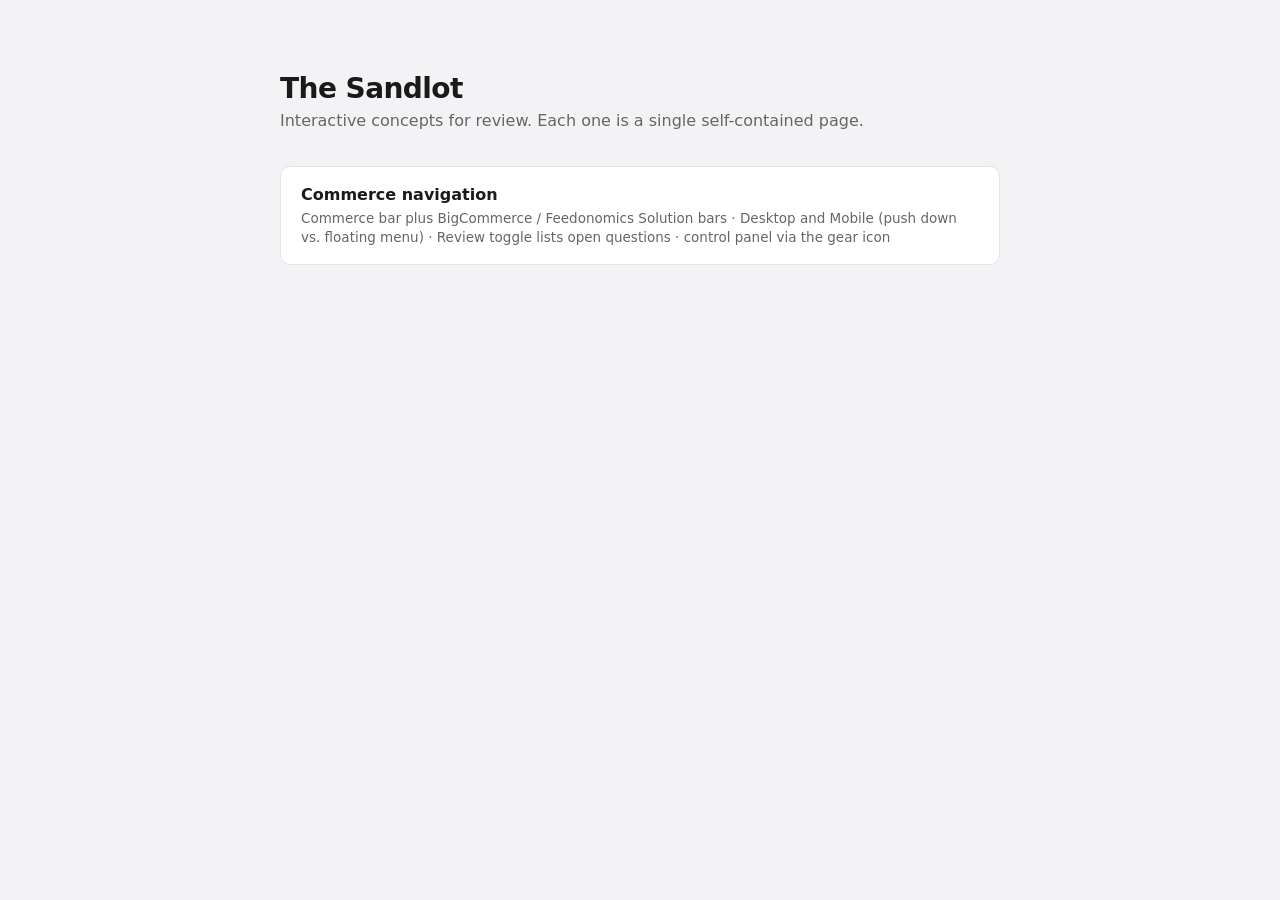
==== commit 59d770c2: "Restructure to mirror web-prototypes: one folder per prototype Root index.html lists prototypes; com" ====
--- a/index.html
+++ b/index.html
@@ -1,65 +1,25 @@
-<!doctype html>
+<!DOCTYPE html>
 <html lang="en">
 <head>
-  <meta charset="utf-8">
-  <meta name="viewport" content="width=device-width, initial-scale=1">
-  <title>Commerce Navigation Prototypes</title>
-  <link rel="stylesheet" href="css/shell.css">
+<meta charset="UTF-8">
+<meta name="viewport" content="width=device-width, initial-scale=1">
+<title>The Sandlot</title>
+<style>
+body{margin:0;font-family:Inter,ui-sans-serif,system-ui,-apple-system,sans-serif;background:#f3f3f5;color:#1a1a1a;-webkit-font-smoothing:antialiased}
+main{max-width:720px;margin:0 auto;padding:72px 24px}
+h1{font-size:28px;letter-spacing:-.02em;margin:0 0 6px}
+p.sub{color:#666;margin:0 0 36px}
+a.card{display:block;background:#fff;border:1px solid #e3e3e8;border-radius:10px;padding:18px 20px;margin-bottom:12px;text-decoration:none;color:inherit}
+a.card:hover{border-color:#1a1a1a}
+a.card b{display:block;font-size:16px;margin-bottom:4px}
+a.card span{color:#666;font-size:13.5px}
+</style>
 </head>
 <body>
-  <!-- Review shell: faux browser bar + the prototype in a frame + version/variation switcher.
-       Links look like  #mobile-2/bigcommerce/pricing  (version-variation/page). -->
-  <div class="addr" id="addr">
-    <button type="button" data-nav="back" aria-label="Back"><svg width="16" height="16" viewBox="0 0 24 24" fill="none" stroke="currentColor" stroke-width="2" stroke-linecap="round" stroke-linejoin="round"><path d="M19 12H5M12 19l-7-7 7-7"/></svg></button>
-    <button type="button" data-nav="forward" aria-label="Forward"><svg width="16" height="16" viewBox="0 0 24 24" fill="none" stroke="currentColor" stroke-width="2" stroke-linecap="round" stroke-linejoin="round"><path d="M5 12h14M12 5l7 7-7 7"/></svg></button>
-    <div class="url">
-      <svg class="lock" width="11" height="11" viewBox="0 0 24 24" fill="none" stroke="currentColor" stroke-width="2.2" stroke-linecap="round" stroke-linejoin="round" aria-hidden="true"><rect x="4" y="11" width="16" height="10" rx="2"/><path d="M8 11V7a4 4 0 0 1 8 0v4"/></svg>
-      <span class="host">commerce.com</span><span class="path" id="path">/</span>
-    </div>
-  </div>
-
-  <main class="stage" id="stage" data-mode="desktop">
-    <div class="device" id="device">
-      <iframe id="frame" title="Navigation prototype"></iframe>
-    </div>
-  </main>
-
-  <div class="rv-legend" id="legend" hidden></div>
-
-  <div class="proto" id="proto">
-    <div class="proto-row">
-      <span class="proto-label">Version</span>
-      <select class="proto-sel" id="ver" aria-label="Version"></select>
-      <span class="proto-label">Variation</span>
-      <div class="seg" id="vari" role="group" aria-label="Variation"></div>
-      <button type="button" class="rv-toggle" id="review" aria-pressed="false">Review</button>
-    </div>
-    <div class="proto-row">
-      <span class="proto-label">Page</span>
-      <div class="seg" id="pages" role="group" aria-label="Page">
-        <button type="button" data-page="commerce">Commerce</button>
-        <button type="button" data-page="bigcommerce">BigCommerce</button>
-        <button type="button" data-page="feedonomics">Feedonomics</button>
-      </div>
-    </div>
-    <div class="status" id="status"></div>
-  </div>
-
-  <div class="acp-root" id="acp">
-    <button type="button" class="acp-tab" id="acp-tab" aria-label="Open controls" aria-expanded="false">
-      <svg width="19" height="19" viewBox="0 0 24 24" fill="none" stroke="currentColor" stroke-width="2" stroke-linecap="round" stroke-linejoin="round"><circle cx="12" cy="12" r="3"/><path d="M19.4 15a1.65 1.65 0 0 0 .33 1.82l.06.06a2 2 0 1 1-2.83 2.83l-.06-.06a1.65 1.65 0 0 0-1.82-.33 1.65 1.65 0 0 0-1 1.51V21a2 2 0 1 1-4 0v-.09A1.65 1.65 0 0 0 9 19.4a1.65 1.65 0 0 0-1.82.33l-.06.06a2 2 0 1 1-2.83-2.83l.06-.06a1.65 1.65 0 0 0 .33-1.82 1.65 1.65 0 0 0-1.51-1H3a2 2 0 1 1 0-4h.09A1.65 1.65 0 0 0 4.6 9a1.65 1.65 0 0 0-.33-1.82l-.06-.06a2 2 0 1 1 2.83-2.83l.06.06A1.65 1.65 0 0 0 9 4.6a1.65 1.65 0 0 0 1-1.51V3a2 2 0 1 1 4 0v.09a1.65 1.65 0 0 0 1 1.51 1.65 1.65 0 0 0 1.82-.33l.06-.06a2 2 0 1 1 2.83 2.83l-.06.06a1.65 1.65 0 0 0-.33 1.82V9a1.65 1.65 0 0 0 1.51 1H21a2 2 0 1 1 0 4h-.09a1.65 1.65 0 0 0-1.51 1z"/></svg>
-      <span class="acp-badge" id="acp-badge" hidden></span>
-    </button>
-    <aside class="acp-panel" id="acp-panel" hidden aria-label="Controls">
-      <div class="acp-head"><h2 class="acp-title">Controls</h2><button type="button" class="acp-x" id="acp-x" aria-label="Close controls">&times;</button></div>
-      <div class="acp-body" id="acp-body"></div>
-      <div class="acp-foot">
-        <button type="button" class="acp-copy" id="acp-copy" disabled>No changes yet</button>
-        <button type="button" class="acp-resetall" id="acp-reset" disabled>Reset all</button>
-      </div>
-    </aside>
-  </div>
-
-  <script src="js/shell.js"></script>
+<main>
+  <h1>The Sandlot</h1>
+  <p class="sub">Interactive concepts for review. Each one is a single self-contained page.</p>
+  <a class="card" href="commerce-nav/"><b>Commerce navigation</b><span>Commerce bar plus BigCommerce / Feedonomics Solution bars · Desktop and Mobile (push down vs. floating menu) · Review toggle lists open questions · control panel via the gear icon</span></a>
+</main>
 </body>
 </html>
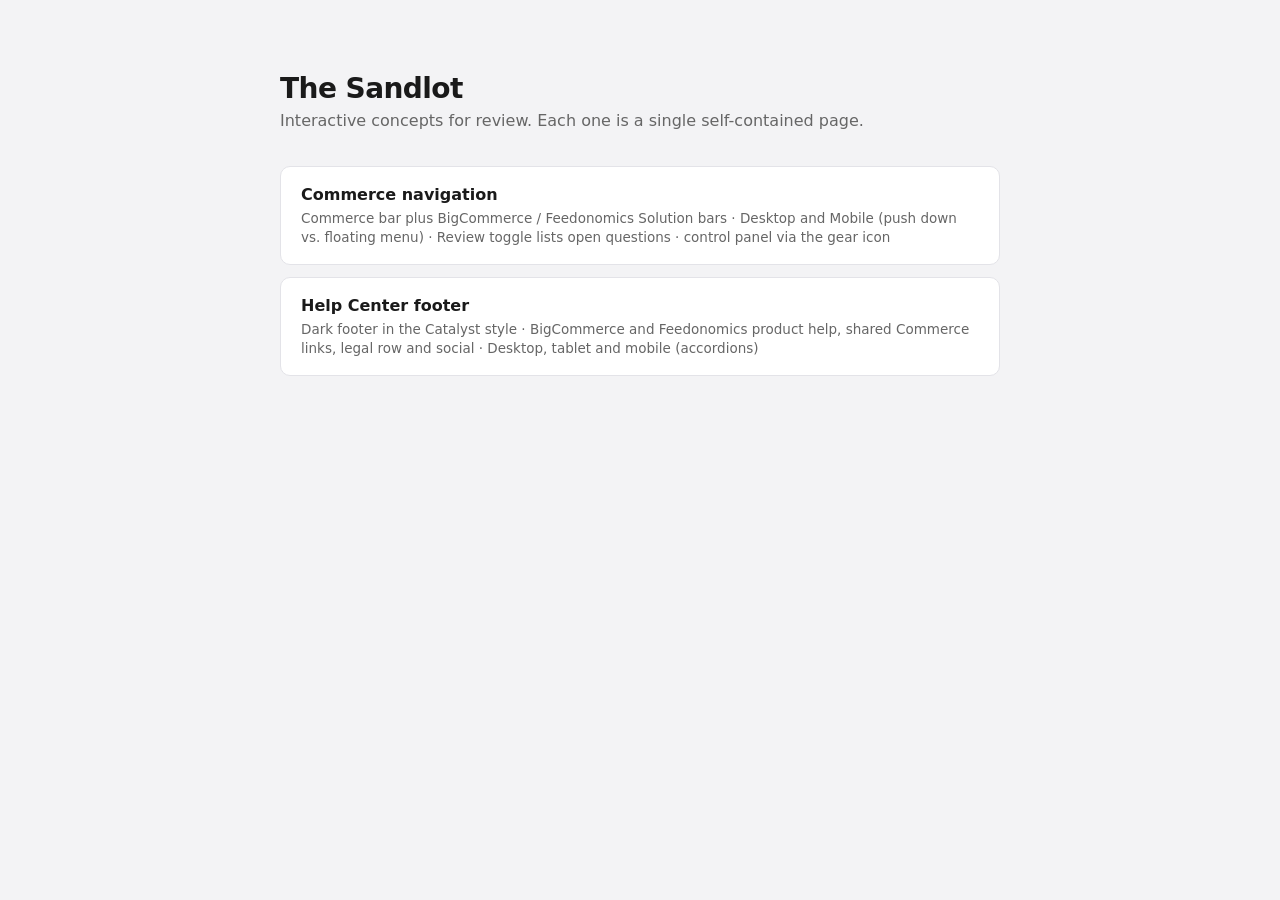
==== commit 474cf798: "Add Help Center footer prototype (dark, responsive) Co-Authored-By: Claude Sonnet 5.5 <noreply@anthr" ====
--- a/index.html
+++ b/index.html
@@ -20,6 +20,7 @@
   <h1>The Sandlot</h1>
   <p class="sub">Interactive concepts for review. Each one is a single self-contained page.</p>
   <a class="card" href="commerce-nav/"><b>Commerce navigation</b><span>Commerce bar plus BigCommerce / Feedonomics Solution bars · Desktop and Mobile (push down vs. floating menu) · Review toggle lists open questions · control panel via the gear icon</span></a>
+  <a class="card" href="help-center-footer/"><b>Help Center footer</b><span>Dark footer in the Catalyst style · BigCommerce and Feedonomics product help, shared Commerce links, legal row and social · Desktop, tablet and mobile (accordions)</span></a>
 </main>
 </body>
 </html>
